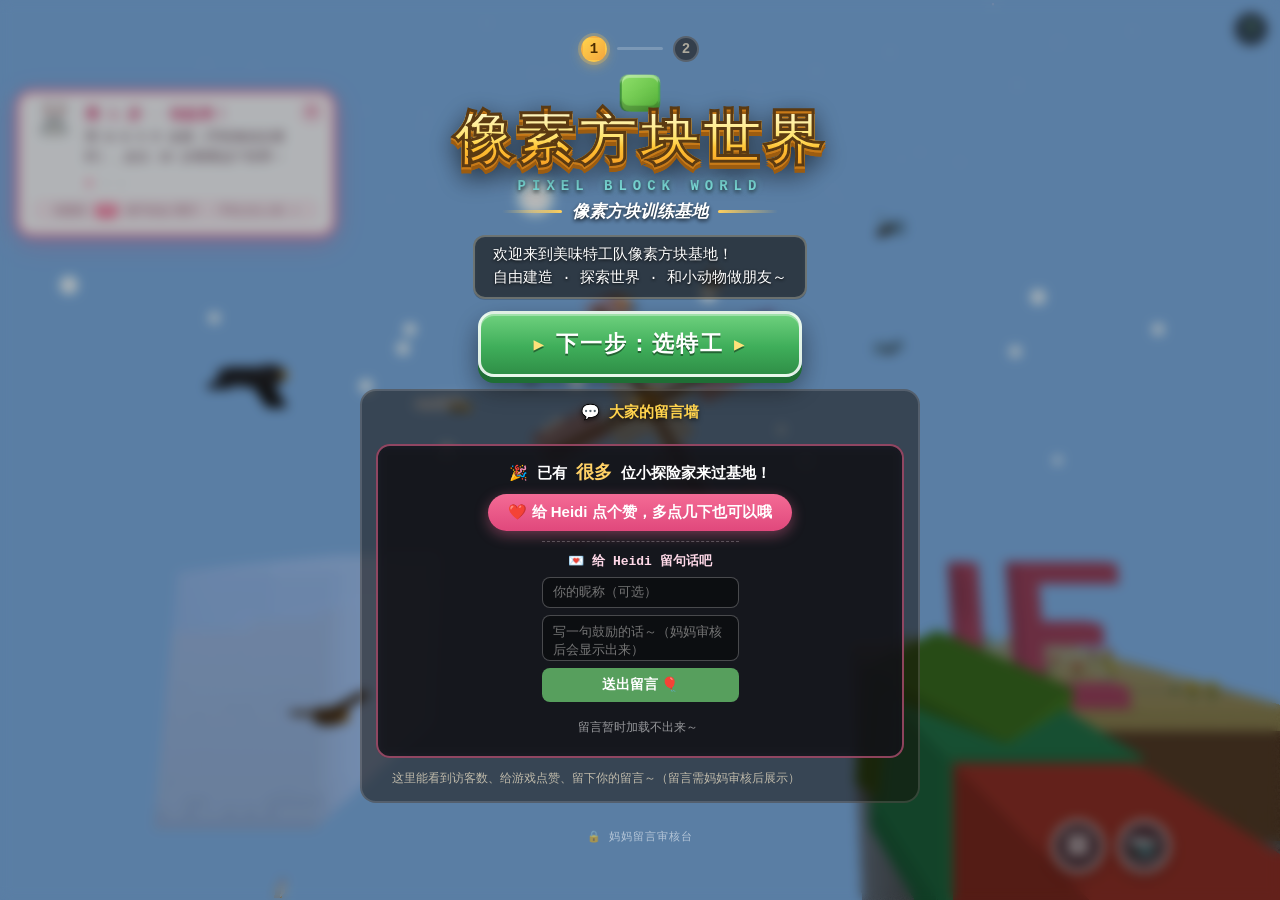
==== index.html @ dc5167c6 "Add files via upload" ====
<!doctype html>
<html lang="zh-CN">
<head>
  <meta charset="UTF-8" />
  <meta name="viewport" content="width=device-width, initial-scale=1.0, maximum-scale=1.0, user-scalable=no" />
  <meta name="description" content="像素方块世界 - 3D像素风格方块世界探索游戏" />
  <title>美味特工队 · 像素方块训练基地</title>
  <link rel="stylesheet" href="./styles/main.css?v=20260925aa" />
  <!-- 使用 importmap 引入 Three.js ES Module -->
  <script type="importmap">
  {
    "imports": {
      "three": "./js/lib/three.module.js"
    }
  }
  </script>
</head>
<body>
  <!-- 游戏渲染画布 -->
  <canvas id="gameCanvas"></canvas>

  <!-- 十字准星 -->
  <div id="crosshair">+</div>

  <!-- 当前选中方块名称提示 -->
  <div id="selectedBlockName">草地</div>

  <!-- 底部物品栏 -->
  <div id="hotbar"></div>

  <!-- 目标方块提示 -->
  <div id="blockHighlight"></div>

  <!-- 调试信息 -->
  <div id="debugInfo"></div>

  <!-- 右上角操作说明面板（桌面端常驻，可点击收起/展开） -->
  <div id="controlsPanel" class="desktop-only collapsed">
    <button id="controlsTrigger" class="controls-trigger" type="button" aria-label="操作说明" title="操作说明（点击展开/收起）">?</button>
    <div class="controls-body">
      <div class="control-row"><span class="key">W A S D</span><span>移动</span></div>
      <div class="control-row"><span class="key">鼠标</span><span>视角旋转</span></div>
      <div class="control-row"><span class="key">左键</span><span>放置方块</span></div>
      <div class="control-row"><span class="key">右键</span><span>破坏方块</span></div>
      <div class="control-row"><span class="key">空格</span><span>跳跃 / 水中上浮</span></div>
      <div class="control-row"><span class="key">双击空格</span><span>切换飞行（空格上升 / Shift 下降）</span></div>
      <div class="control-row"><span class="key">1-9</span><span>选择快捷栏</span></div>
      <div class="control-row"><span class="key">M</span><span>🗺 打开世界地图</span></div>
      <div class="control-row"><span class="key">E</span><span>打开创造背包（选方块放入快捷栏）</span></div>
      <div class="control-row"><span class="key">G</span><span>装备兑换（床、家具、生活用品）</span></div>
      <div class="control-row"><span class="key">V</span><span>切换第一 / 第三人称（看自己）</span></div>
      <div class="control-row"><span class="key">R</span><span>🏠 一键回到出生点</span></div>
      <div class="control-row"><span class="key">9（空槽）</span><span>吸引/收集掉落物</span></div>
      <div class="control-row"><span class="key">滚轮/Shift+滚轮</span><span>切换方块</span></div>
      <div class="control-row"><span class="key">T</span><span>切换天气（晴/雨/雪）</span></div>
      <div class="control-row"><span class="key">C</span><span>📷 拍照存入作品集</span></div>
      <div class="control-row"><span class="key">P</span><span>🖼 打开作品集相册</span></div>
      <div class="control-row"><span class="key">Q</span><span>❔ 打开 / 收起本操作说明</span></div>
      <div class="control-row"><span class="key">H</span><span>🐰 关闭 / 重开新手任务提示</span></div>
      <div class="control-row"><span class="key">F</span><span>小彩蛋（试试看～）</span></div>
      <div class="control-row"><span class="key">Ctrl+S</span><span>💾 立即手动保存（也会自动保存）</span></div>
      <div class="control-row"><span class="key">ESC</span><span>暂停</span></div>
    </div>
  </div>

  <!-- 加载进度 -->
  <div id="loadingBar">
    <div class="loading-text">生成世界中...</div>
    <div class="loading-progress"><div class="loading-fill" id="loadingFill"></div></div>
  </div>

  <!-- 暂停界面 -->
  <div id="pauseScreen">
    <div class="pause-text">暂停</div>
    <div class="pause-hint">点击继续游戏</div>
  </div>

  <!-- 开始界面 -->
  <div id="startScreen">
   <div class="start-inner">
    <!-- 步骤指示器 -->
    <div class="step-dots" aria-hidden="true">
      <span class="sd active">1</span><i class="sd-line"></i><span class="sd">2</span>
    </div>

    <!-- 第 1 步：欢迎语 + 留言墙 -->
    <div class="start-step active" data-step="1">
      <div class="start-hero">
        <div class="logo-lockup">
          <div class="logo-cube" aria-hidden="true">
            <div class="cube-face cube-top"></div>
            <div class="cube-face cube-left"></div>
            <div class="cube-face cube-right"></div>
            <div class="cube-eyes"><i></i><i></i></div>
          </div>
          <h1 class="game-logo"><span class="logo-zh">像素方块世界</span></h1>
          <div class="logo-en">PIXEL&nbsp;BLOCK&nbsp;WORLD</div>
          <div class="logo-rule"><span></span><em>像素方块训练基地</em><span></span></div>
        </div>
      </div>

      <div class="start-welcome">欢迎来到美味特工队像素方块基地！<br>自由建造 · 探索世界 · 和小动物做朋友～</div>

      <button id="stepNextBtn" class="start-play-btn" type="button">
        <span class="spb-arrow">▶</span> 下一步：选特工 <span class="spb-arrow">▶</span>
      </button>

      <div class="step-box">
        <div class="step-box-title">💬 大家的留言墙</div>
        <div id="communityMount"></div>
        <div class="tab-hint">这里能看到访客数、给游戏点赞、留下你的留言～（留言需妈妈审核后展示）</div>
      </div>

      <a class="admin-link" href="./admin.html" target="_blank" rel="noopener" onclick="event.stopPropagation()">🔒 妈妈留言审核台</a>
    </div>

    <!-- 第 2 步：选角色 + 开始 / 存档 -->
    <div class="start-step" data-step="2" hidden>
      <div class="step-title">准备出发，选一位美味特工！</div>
        <div class="char-select">
          <div class="char-select-label">选择你的美味特工 <span class="char-select-sub">美味特工队 · Yummy Agents</span></div>
          <div class="char-options char-options-4">
            <button class="char-card" data-char="burger" type="button">
              <span class="agent-ico agent-burger"><i class="ag-hat"></i><i class="ag-cap"></i><b class="ag-eye"></b><b class="ag-eye"></b><i class="ag-mask"></i><i class="ag-body"></i></span>
              <span class="char-name">汉堡特工</span>
              <span class="char-check">✓</span>
            </button>
            <button class="char-card" data-char="fries" type="button">
              <span class="agent-ico agent-fries"><i class="ag-fries"></i><i class="ag-chefhat"></i><i class="ag-hair"></i><b class="ag-eye ag-eye-red"></b><b class="ag-eye ag-eye-red"></b><i class="ag-mask ag-mask-white"></i><i class="ag-body ag-body-green"></i></span>
              <span class="char-name">薯条厨娘</span>
              <span class="char-check">✓</span>
            </button>
            <button class="char-card" data-char="popcorn" type="button">
              <span class="agent-ico agent-popcorn"><i class="ag-puffs"></i><b class="ag-eye ag-eye-white"></b><b class="ag-eye ag-eye-white"></b><i class="ag-body ag-body-purple"></i></span>
              <span class="char-name">鸡米花小弟</span>
              <span class="char-check">✓</span>
            </button>
            <button class="char-card" data-char="witch" type="button">
              <span class="agent-ico agent-witch"><i class="ag-hair"></i><i class="ag-hat"></i><i class="ag-hatbrim"></i><b class="ag-eye"></b><b class="ag-eye"></b><i class="ag-body ag-body-witch"></i></span>
              <span class="char-name">魔法小女巫</span>
              <span class="char-check">✓</span>
            </button>
          </div>
        </div>

      <!-- 开始按钮 -->
      <button id="startPlayBtn" class="start-play-btn" type="button">
        <span class="spb-arrow">▶</span> 开始冒险 <span class="spb-arrow">▶</span>
      </button>

    <div class="save-menu" id="saveMenu">
      <button id="continueBtn" class="save-btn save-btn-primary" style="display:none">继续上次世界</button>
      <button id="newWorldBtn" class="save-btn">开新世界</button>
      <button id="exportBtn" class="save-btn">导出存档</button>
      <button id="importBtn" class="save-btn" onclick="document.getElementById('importFile').click()">导入存档</button>
      <input type="file" id="importFile" accept="application/json,.json" style="display:none">
      <div class="save-note">本地自动保存（同设备）；导出文件可备份或换设备导入。游戏内 Ctrl+S 手动保存。</div>
    </div>

    <!-- 多人共建面板（未配置云端时自动隐藏） -->
    <div class="mp-card" id="mpBox">
      <div class="mp-card-head">
        <span class="mp-globe" aria-hidden="true">🌐</span>
        <div class="mp-head-text">
          <div class="mp-title">多人共建</div>
          <div class="mp-subtitle">和小伙伴进同一个世界，一起搭方块！</div>
        </div>
        <span class="mp-badge" id="mpBadge">在线</span>
      </div>
      <div class="mp-card-body">
        <div class="mp-field">
          <label for="mpName">你的昵称</label>
          <input id="mpName" class="mp-input" type="text" maxlength="12" autocomplete="off" placeholder="取个名字，如：Heidi">
        </div>
        <div class="mp-cols">
          <button id="mpCreate" class="mp-btn mp-btn-create" type="button">
            <span class="mp-btn-ico">🏠</span><span>创建新房间</span>
          </button>
          <div class="mp-or"><i></i><span>或</span><i></i></div>
          <div class="mp-join">
            <input id="mpCode" class="mp-input mp-code" type="text" maxlength="6" autocomplete="off" placeholder="房间码">
            <button id="mpJoin" class="mp-btn mp-btn-join" type="button">
              <span class="mp-btn-ico">🚪</span><span>加入</span>
            </button>
          </div>
        </div>
        <div id="mpCodeBar" class="mp-codebar" style="display:none;">
          <span class="mp-codebar-label">房间码</span>
          <span id="mpCodeValue" class="mp-code-value">------</span>
          <button id="mpCopy" class="mp-copy" type="button">📋 复制</button>
        </div>
        <div id="mpStatus" class="mp-status">点「创建新房间」拿到房间码，把码发给小伙伴；或输入小伙伴的房间码加入。大家放/拆的方块会实时同步，还能看到彼此的小特工！</div>
        <div class="mp-steps">
          <span>① 填昵称</span><span>② 建房或输入房码</span><span>③ 点「开始冒险」一起搭</span>
        </div>
      </div>
    </div>
    <details class="controls-info desktop-only controls-collapse">
      <summary>⌨️ 键盘操作说明（点击展开/收起）</summary>
      <div class="controls-collapse-body">
      <div class="control-row"><span class="key">W A S D</span><span>移动</span></div>
      <div class="control-row"><span class="key">鼠标</span><span>视角旋转</span></div>
      <div class="control-row"><span class="key">空格</span><span>跳跃 / 水中上浮</span></div>
      <div class="control-row"><span class="key">双击空格</span><span>切换飞行（空格上升 / Shift 下降）</span></div>
      <div class="control-row"><span class="key">左键</span><span>放置方块</span></div>
      <div class="control-row"><span class="key">右键</span><span>破坏方块（掉落物品）</span></div>
      <div class="control-row"><span class="key">1-8</span><span>选择方块</span></div>
      <div class="control-row"><span class="key">9</span><span>吸引/收集掉落物</span></div>
      <div class="control-row"><span class="key">E</span><span>打开创造背包（选方块）</span></div>
      <div class="control-row"><span class="key">滚轮/Shift+滚轮</span><span>切换方块（含矿石/建材）</span></div>
      <div class="control-row"><span class="key">T</span><span>切换天气</span></div>
      <div class="control-row"><span class="key">V</span><span>切换第一/第三人称（可 360° 环绕看自己）</span></div>
      <div class="control-row"><span class="key">M</span><span>打开世界地图（看群系与自己位置）</span></div>
      <div class="control-row"><span class="key">R</span><span>一键回到出生点（迷路/卡住时用）</span></div>
      <div class="control-row"><span class="key">Q</span><span>打开 / 收起游戏内操作说明</span></div>
      <div class="control-row"><span class="key">G</span><span>打开兑换商店</span></div>
      <div class="control-row"><span class="key">C</span><span>拍照存进作品集</span></div>
      <div class="control-row"><span class="key">P</span><span>打开作品集相册</span></div>
      <div class="control-row"><span class="key">H</span><span>关闭/重开新手任务提示</span></div>
      <div class="control-row"><span class="key">F</span><span>小彩蛋（试试看～）</span></div>
      <div class="control-row"><span class="key">Ctrl+S</span><span>💾 立即手动保存（游戏也会自动保存）</span></div>
      <div class="control-row"><span class="key">ESC</span><span>暂停</span></div>
      <div class="control-row"><span class="key">= / Ctrl+滚轮上</span><span>放大画面</span></div>
      <div class="control-row"><span class="key">- / Ctrl+滚轮下</span><span>缩小画面</span></div>
      <div class="control-row"><span class="key">0</span><span>重置视野</span></div>
      </div>
    </details>

      <button id="stepBackBtn" class="step-back" type="button">‹ 返回留言墙</button>
    </div>
   </div>
  </div>

  <!-- 移动端触控 UI -->
  <div id="mobileControls" style="display:none;">
    <!-- 虚拟摇杆（左下角） -->
    <div id="joystickZone">
      <div id="joystickThumb"></div>
    </div>
    <!-- 右侧操作按钮 -->
    <div id="actionButtons">
      <button id="btnJump" class="action-btn">跳</button>
      <button id="btnBreak" class="action-btn">拆</button>
      <button id="btnPlace" class="action-btn">放</button>
    </div>

    <!-- 移动端功能菜单（⋯ 展开，对应键盘上的各种功能键） -->
    <button id="mMenuBtn" class="m-menu-btn" type="button">⋯</button>
    <div id="mMenuPanel" class="m-menu-panel">
      <button class="m-fn" data-fn="photo" type="button">📷<span>拍照</span></button>
      <button class="m-fn" data-fn="album" type="button">🖼️<span>相册</span></button>
      <button class="m-fn" data-fn="inventory" type="button">🎒<span>背包</span></button>
      <button class="m-fn" data-fn="shop" type="button">🛒<span>商店</span></button>
      <button class="m-fn" data-fn="view" type="button">👁️<span>视角</span></button>
      <button class="m-fn" data-fn="fly" type="button">🕊️<span>飞行</span></button>
      <button class="m-fn" data-fn="home" type="button">🏠<span>回家</span></button>
      <button class="m-fn" data-fn="map" type="button">🗺️<span>地图</span></button>
      <button class="m-fn" data-fn="weather" type="button">🌦️<span>天气</span></button>
      <button class="m-fn" data-fn="help" type="button">❓<span>说明</span></button>
    </div>

    <!-- 移动端方块选择栏 -->
    <div id="mobileHotbar"></div>
  </div>

  <!-- 游戏主模块 -->
  <!-- Supabase 浏览器库（本地自包含，用于访客计数/点赞/留言） -->
  <script src="./js/lib/supabase.umd.js"></script>

  <!-- 社区功能引导（开始界面的计数/点赞/留言） -->
  <script type="module">
    import { Community } from './js/community.js?v=20260925aa';
    try {
      const mount = document.getElementById('communityMount');
      if (mount) { const c = new Community(); c.mount(mount); }
    } catch (e) { console.warn('[community] 加载失败', e); }
  </script>

  <script type="module" src="./js/game.js?v=20260925aa"></script>

  <!-- 兜底：模块若加载失败或卡住，给出可见提示而不是无限"生成世界中..." -->
  <script>
    window.__gameLoaded = false;
    window.addEventListener('load', () => {
      setTimeout(() => {
        if (window.__gameLoaded) return;
        // 用 loadingBar 文案提示用户强刷（多数为缓存/边缘未更新导致）
        const bar = document.getElementById('loadingBar');
        const txt = bar && bar.querySelector('.loading-text');
        if (txt && bar.style.display !== 'none') {
          txt.innerHTML = '加载有点慢，可能是缓存～<br>请下拉刷新或关掉预览重新打开';
        }
      }, 9000);
    });
    window.addEventListener('error', (e) => {
      console.error('[页面错误]', e.message, e.filename);
    }, true);
  </script>
</body>
</html>
---- styles/main.css ----
/* ============================================
   像素方块世界 - 游戏界面样式
   ============================================ */

/* 全局重置 */
* {
  margin: 0;
  padding: 0;
  box-sizing: border-box;
}

html, body {
  width: 100%;
  height: 100%;
  overflow: hidden;
  background: #000;
  font-family: 'Courier New', 'Consolas', monospace;
  user-select: none;
  -webkit-user-select: none;
}

/* 游戏画布 - 全屏 */
#gameCanvas {
  display: block;
  width: 100%;
  height: 100%;
  position: fixed;
  top: 0;
  left: 0;
}

/* 十字准星 */
#crosshair {
  position: fixed;
  top: 50%;
  left: 50%;
  transform: translate(-50%, -50%);
  color: #fff;
  font-size: 24px;
  font-weight: 200;
  pointer-events: none;
  z-index: 10;
  text-shadow: 0 0 2px rgba(0,0,0,0.8);
  opacity: 0.8;
  display: none;
}

/* 物品栏 */
#hotbar {
  position: fixed;
  bottom: 20px;
  left: 50%;
  transform: translateX(-50%);
  display: none;
  gap: 4px;
  z-index: 10;
  background: rgba(0, 0, 0, 0.4);
  padding: 4px;
  border-radius: 4px;
  border: 2px solid rgba(255, 255, 255, 0.15);
}

.hotbar-slot {
  width: 52px;
  height: 52px;
  border: 2px solid rgba(255, 255, 255, 0.2);
  border-radius: 4px;
  display: flex;
  align-items: center;
  justify-content: center;
  position: relative;
  cursor: pointer;
  transition: all 0.12s ease-out;
}

.hotbar-slot.selected {
  border-color: #fff;
  background: rgba(255, 255, 255, 0.2);
  box-shadow: 0 0 14px rgba(255, 255, 255, 0.45), 0 0 3px rgba(255, 255, 255, 0.5);
  transform: scale(1.08);
  outline: 1px solid rgba(255, 255, 255, 0.3);
  outline-offset: -2px;
}

.hotbar-slot .block-preview {
  width: 36px;
  height: 36px;
  border-radius: 2px;
  image-rendering: pixelated;
}

.hotbar-slot .slot-key {
  position: absolute;
  bottom: 1px;
  left: 0;
  right: 0;
  text-align: center;
  font-size: 13px;
  font-weight: bold;
  color: #fff;
  text-shadow: 0 1px 3px rgba(0,0,0,0.8), 0 0 4px rgba(0,0,0,0.5);
  letter-spacing: 0;
  line-height: 1;
  background: rgba(0, 0, 0, 0.5);
  padding: 2px 0 2px;
  border-radius: 0 0 3px 3px;
  pointer-events: none;
}

/* 当前选中方块名称 - 热键栏上方 */
#selectedBlockName {
  position: fixed;
  bottom: 88px;
  left: 50%;
  transform: translateX(-50%);
  color: #fff;
  font-size: 15px;
  font-weight: bold;
  z-index: 11;
  pointer-events: none;
  display: none;
  text-shadow: 0 2px 4px rgba(0,0,0,0.9);
  background: rgba(0, 0, 0, 0.5);
  padding: 5px 16px;
  border-radius: 4px;
  letter-spacing: 1px;
  transition: transform 0.12s ease-out, opacity 0.12s ease-out;
  border: 1px solid rgba(255, 255, 255, 0.18);
}

/* 调试信息 */
#debugInfo {
  position: fixed;
  top: 12px;
  left: 12px;
  color: #fff;
  font-size: 13px;
  line-height: 1.6;
  z-index: 10;
  pointer-events: none;
  background: rgba(0, 0, 0, 0.35);
  padding: 8px 12px;
  border-radius: 4px;
  display: none;
  text-shadow: 0 1px 2px rgba(0,0,0,0.8);
}

#debugInfo .hud-keys {
  display: inline-block;
  margin-top: 4px;
  padding-top: 4px;
  border-top: 1px dashed rgba(255,255,255,0.35);
  color: #ffe9b0;
  font-size: 12px;
  white-space: nowrap;
}

/* 目标方块高亮提示 */
#blockHighlight {
  position: fixed;
  top: 53%;
  left: 50%;
  transform: translate(-50%, -50%);
  color: #fff;
  font-size: 13px;
  z-index: 10;
  pointer-events: none;
  display: none;
  text-shadow: 0 1px 3px rgba(0,0,0,0.9);
  background: rgba(0,0,0,0.4);
  padding: 4px 10px;
  border-radius: 4px;
}

/* 开始界面 - 磨砂玻璃效果叠加在游戏世界上（内容可滚动，小屏手机也不会被裁掉） */
#startScreen {
  position: fixed;
  top: 0;
  left: 0;
  width: 100%;
  height: 100%;
  z-index: 100;
  display: flex;
  flex-direction: column;
  align-items: center;
  justify-content: flex-start;
  overflow-y: auto;
  -webkit-overflow-scrolling: touch;
  background: rgba(0, 0, 0, 0.28);
  backdrop-filter: blur(6px);
  -webkit-backdrop-filter: blur(6px);
  cursor: default;
  padding: clamp(8px, 1.8vh, 24px) clamp(12px, 5vw, 40px) clamp(20px, 4vh, 40px);
  box-sizing: border-box;
}
/* 让内容在可视区居中，但超高时可整体滚动 */
#startScreen .start-inner {
  margin: auto;
  width: 100%;
  max-width: 760px;
  display: flex;
  flex-direction: column;
  align-items: center;
}

/* ===== 开始界面两步引导（第1步欢迎+留言墙 → 第2步选特工+开始） ===== */
.step-dots {
  display: flex;
  align-items: center;
  justify-content: center;
  gap: 10px;
  margin: 4px auto 10px;
}
.step-dots .sd {
  width: 26px; height: 26px;
  display: inline-flex; align-items: center; justify-content: center;
  border-radius: 50%;
  font-family: 'Courier New', monospace;
  font-weight: 800; font-size: 14px;
  color: rgba(255,240,210,0.6);
  background: rgba(20,12,4,0.55);
  border: 2px solid rgba(255,255,255,0.18);
}
.step-dots .sd.active {
  color: #4a2c00;
  background: linear-gradient(135deg, #ffd34d, #f4a63c);
  border-color: transparent;
  box-shadow: 0 0 0 3px rgba(255,200,80,0.25), 0 4px 12px rgba(255,190,60,0.4);
}
.step-dots .sd-line {
  width: 46px; height: 3px; border-radius: 2px;
  background: rgba(255,255,255,0.2);
}

.start-step {
  width: 100%;
  display: flex;
  flex-direction: column;
  align-items: center;
}
.start-step[hidden] { display: none !important; }
.start-step.active { animation: stepIn .28s ease; }
@keyframes stepIn {
  from { opacity: 0; transform: translateY(10px); }
  to { opacity: 1; transform: translateY(0); }
}

.step-title {
  font-family: 'Courier New', monospace;
  font-weight: 800;
  font-size: clamp(17px, 4.5vw, 22px);
  color: #ffe9a8;
  text-shadow: 0 2px 6px rgba(0,0,0,0.7);
  margin: 2px 0 14px;
  text-align: center;
}

.step-box {
  width: 100%;
  max-width: 560px;
  box-sizing: border-box;
  padding: 12px 14px;
  margin: 6px 0 8px;
  background: rgba(20,12,4,0.5);
  border: 2px solid rgba(255,255,255,0.14);
  border-radius: 16px;
}
.step-box-title {
  font-family: 'Courier New', monospace;
  font-weight: 800;
  font-size: 15px;
  color: #ffd34d;
  text-shadow: 0 2px 5px rgba(0,0,0,0.6);
  margin-bottom: 8px;
  text-align: center;
}
.step-box #communityMount > * { width: 100%; max-width: none; box-sizing: border-box; }
.step-box .cm-box { margin-left: auto; margin-right: auto; }

.tab-hint {
  margin-top: 12px;
  font-size: 12px;
  color: rgba(255,240,210,0.68);
  text-align: center;
  line-height: 1.6;
  max-width: 440px;
}

.step-back {
  margin-top: 14px;
  border: none;
  background: transparent;
  cursor: pointer;
  font-family: 'Courier New', monospace;
  font-weight: 700;
  font-size: 14px;
  color: rgba(255,240,210,0.72);
  padding: 8px 18px;
  border-radius: 10px;
  -webkit-tap-highlight-color: transparent;
  touch-action: manipulation;
}
.step-back:hover { color: #ffd34d; background: rgba(255,255,255,0.06); }

#startScreen .start-step .save-menu,
#startScreen .start-step .controls-info { width: 100%; max-width: 560px; box-sizing: border-box; }

/* 第 1 步：留言板自然展开（不设内部滚动框），整页可滚动；矮屏/手机上缩小 logo 与留白 */
@media (max-height: 800px) {
  #startScreen .logo-lockup { transform: scale(0.85); margin: -8px 0; }
  #startScreen .start-welcome { font-size: 14px; margin: 2px 0 6px; }
  .step-box { padding: 12px; }
}



/* ===== 开始界面标题（专业像素游戏开场） ===== */
.start-hero {
  display: flex;
  flex-direction: column;
  align-items: center;
  text-align: center;
  margin-bottom: 4px;
  animation: heroDrop .7s cubic-bezier(.2,1.4,.4,1) both;
}
@keyframes heroDrop {
  from { opacity: 0; transform: translateY(-26px) scale(.94); }
  to   { opacity: 1; transform: translateY(0) scale(1); }
}
.start-brand {
  font-family: 'Courier New', monospace;
  font-size: clamp(11px, 2.6vw, 15px);
  font-weight: 700;
  letter-spacing: 2px;
  color: #fff;
  background: linear-gradient(135deg, rgba(244,107,149,.95), rgba(255,155,191,.95));
  border: 2px solid rgba(255,255,255,.7);
  border-radius: 999px;
  padding: 6px 18px;
  margin-bottom: 16px;
  box-shadow: 0 4px 0 rgba(160,40,90,.5), 0 8px 20px rgba(244,107,149,.35);
  text-shadow: 0 1px 2px rgba(140,20,70,.55);
  display: inline-flex; align-items: center; gap: 8px;
}
.brand-cube {
  width: 12px; height: 12px; border-radius: 3px;
  background: linear-gradient(135deg, #ffe98a, #f4b942);
  box-shadow: inset -2px -2px 0 rgba(180,110,20,.6);
  display: inline-block;
}

/* 标题组合：方块吉祥物 + 中文大标 + 英文 + 基地分隔 */
.logo-lockup {
  position: relative;
  display: flex;
  flex-direction: column;
  align-items: center;
  padding: 2px 20px 0;
}
/* 立体方块吉祥物（CSS 三面） */
.logo-cube {
  width: 38px; height: 38px;
  position: relative;
  margin-bottom: 2px;
  animation: cubeBob 2.6s ease-in-out infinite;
  transform-style: preserve-3d;
}
@keyframes cubeBob {
  0%,100% { transform: translateY(0) rotate(-4deg); }
  50%     { transform: translateY(-8px) rotate(4deg); }
}
.logo-cube .cube-face {
  position: absolute; inset: 0;
  border-radius: 8px;
  box-shadow: inset 0 -6px 0 rgba(0,0,0,.18), inset 0 3px 0 rgba(255,255,255,.35);
}
.cube-top   { background: linear-gradient(135deg,#8fe06a,#57b53b); transform: translateZ(6px) scale(.96); }
.cube-left  { background: #3f9a2c; transform: rotateY(-18deg) translateZ(-3px) translateX(-4px) scale(.96); opacity:.85; }
.cube-right { background: #4fba37; transform: rotateY(18deg) translateZ(-3px) translateX(4px) scale(.96); opacity:.85; }
.cube-eyes {
  position: absolute; top: 16px; left: 0; right: 0;
  display: flex; justify-content: center; gap: 9px; z-index: 2;
}
.cube-eyes i {
  width: 8px; height: 10px; background: #fff; border-radius: 2px; display:block;
  box-shadow: inset 0 -3px 0 #2a3a6a;
}

.game-logo {
  margin: 0;
  line-height: 1;
}
.logo-zh {
  font-family: 'Courier New', monospace;
  font-weight: 900;
  font-size: clamp(30px, 7vw, 58px);
  letter-spacing: 4px;
  background: linear-gradient(180deg, #fff7c0 0%, #ffe26a 42%, #ffc233 58%, #f29422 100%);
  -webkit-background-clip: text;
  background-clip: text;
  color: transparent;
  -webkit-text-stroke: clamp(1px,.35vw,3px) #5b3a12;
  filter:
    drop-shadow(0 2px 0 #c87a18)
    drop-shadow(0 4px 0 #9c5c10)
    drop-shadow(0 7px 12px rgba(0,0,0,.55));
  animation: logoFloat 3.4s ease-in-out infinite;
  display: inline-block;
}
@keyframes logoFloat {
  0%,100% { transform: translateY(0); }
  50%     { transform: translateY(-6px); }
}
.logo-en {
  font-family: 'Courier New', monospace;
  font-weight: 700;
  font-size: clamp(10px, 2.2vw, 14px);
  letter-spacing: 6px;
  color: #7fe3e0;
  margin-top: 6px;
  text-shadow: 0 0 10px rgba(127,227,224,.55), 0 2px 4px rgba(0,0,0,.8);
}
.logo-rule {
  display: flex; align-items: center; gap: 10px;
  margin-top: 6px;
  font-family: 'Courier New', monospace;
  font-size: clamp(12px, 2.8vw, 17px);
  font-weight: 700;
  color: #fff;
  text-shadow: 0 2px 4px rgba(0,0,0,.8);
}
.logo-rule span {
  width: clamp(24px, 8vw, 60px); height: 3px;
  background: linear-gradient(90deg, transparent, #ffcf5c);
  border-radius: 2px;
}
.logo-rule span:last-child {
  background: linear-gradient(90deg, #ffcf5c, transparent);
}

.start-welcome {
  font-family: 'Courier New', monospace;
  font-size: clamp(12px, 2.6vw, 15px);
  line-height: 1.55;
  color: #fff;
  margin-top: 8px;
  padding: 7px 18px;
  background: rgba(20,12,4,.42);
  border: 2px solid rgba(255,240,200,.28);
  border-radius: 12px;
  text-shadow: 0 1px 3px rgba(0,0,0,.9);
  animation: welcomeFade 1s ease .35s both;
  backdrop-filter: blur(2px);
}
@keyframes welcomeFade {
  from { opacity: 0; transform: translateY(8px); }
  to   { opacity: 1; transform: translateY(0); }
}

/* ===== 主角选择 ===== */
.char-select {
  margin-top: 18px;
  animation: welcomeFade 1s ease .5s both;
}
.char-select-label {
  font-family: 'Courier New', monospace;
  font-size: clamp(12px, 2.6vw, 15px);
  font-weight: 700;
  color: #ffe9a8;
  text-shadow: 0 2px 4px rgba(0,0,0,.8);
  margin-bottom: 10px;
}
.char-options { display: flex; gap: 14px; justify-content: center; flex-wrap: wrap; }
.char-options-4 { gap: 10px; }
.char-card {
  position: relative;
  width: 92px;
  background: rgba(30,20,8,.55);
  border: 3px solid rgba(255,255,255,.22);
  border-radius: 14px;
  padding: 12px 8px 10px;
  cursor: pointer;
  display: flex; flex-direction: column; align-items: center; gap: 6px;
  transition: transform .15s ease, border-color .15s ease, box-shadow .15s ease, background .15s;
}
.char-options-4 .char-card { width: 84px; }
.char-card:hover { transform: translateY(-4px); }
.char-card.selected {
  border-color: #ffd34d;
  background: rgba(120,80,20,.55);
  box-shadow: 0 0 0 3px rgba(255,211,77,.35), 0 8px 22px rgba(255,190,60,.3);
}
.char-name {
  font-family: 'Courier New', monospace;
  font-weight: 700;
  font-size: 13px;
  color: #fff;
  text-shadow: 0 1px 3px rgba(0,0,0,.8);
  white-space: nowrap;
}
.char-select-sub { font-weight: 400; font-size: 11px; color: rgba(255,233,168,.7); margin-left: 6px; }
.char-check {
  position: absolute; top: -10px; right: -10px;
  width: 24px; height: 24px; line-height: 22px;
  background: #57b53b; color: #fff; font-weight: 900;
  border: 2px solid #fff; border-radius: 50%;
  font-size: 13px; display: none;
}
.char-card.selected .char-check { display: block; }

/* ===== 美味特工队 CSS 像素头像（3 角色） ===== */
.agent-ico {
  position: relative;
  width: 52px; height: 62px;
  display: block;
}
.agent-ico i, .agent-ico b { position: absolute; display: block; }
.agent-ico .ag-eye { width: 8px; height: 9px; background: #5b2a86; border-radius: 2px; top: 25px; z-index: 6; }
/* 通用身体（红衣，可覆盖） */
.ag-body {
  position: absolute; top: 36px; left: 50%; transform: translateX(-50%);
  width: 32px; height: 22px; border-radius: 7px 7px 4px 4px;
  background: linear-gradient(180deg,#e0584a,#c24030); z-index: 1;
  box-shadow: inset 0 -4px 0 rgba(0,0,0,.12);
}
.ag-body-green { background: linear-gradient(180deg,#46b87a,#2f9e5f); }
.ag-body-purple { background: linear-gradient(180deg,#8a5a9c,#6b3f7d); }

/* 脸部（共用肉色圆脸蛋，更可爱） */
.agent-ico::after {
  content: "";
  position: absolute; top: 14px; left: 50%; transform: translateX(-50%);
  width: 34px; height: 26px; border-radius: 42% 42% 46% 46%;
  background: #f6c79c; z-index: 2;
  box-shadow: inset 0 -3px 0 rgba(0,0,0,.06);
}
/* 腮红 */
.agent-ico .ag-eye::before {
  content: ""; position: absolute; width: 6px; height: 4px; border-radius: 3px;
  background: rgba(244,120,140,.55); top: 11px;
}
.agent-ico .ag-eye:nth-of-type(odd)::before { left: -7px; }

/* —— 汉堡特工：芝麻面包帽 + 生菜 + 绿面罩，红色战衣 —— */
.agent-burger .ag-hat {
  top: 1px; left: 50%; transform: translateX(-50%);
  width: 38px; height: 13px; border-radius: 12px 12px 3px 3px;
  background: linear-gradient(180deg,#f7d27a,#e8b24f); z-index: 5;
  box-shadow: 0 6px 0 #4caf63, 0 11px 0 #e0584a;
}
/* 面包上的芝麻 */
.agent-burger .ag-cap {
  top: 4px; left: 50%; z-index: 6;
  width: 4px; height: 3px; border-radius: 2px; background: #fff3d0;
  box-shadow: -9px 2px 0 #fff3d0, 9px 2px 0 #fff3d0, 0 6px 0 #fff3d0;
}
.agent-burger .ag-mask {
  top: 27px; left: 50%; transform: translateX(-50%);
  width: 30px; height: 11px; background: #2f9e5f;
  border-radius: 0 0 14px 14px; z-index: 5;
}
.agent-burger .ag-eye { background: #1a0a2e; top: 23px; }
.agent-burger .ag-eye:nth-of-type(odd){left:12px;} .agent-burger .ag-eye:nth-of-type(even){right:12px;left:auto;}

/* —— 薯条厨娘：红色薯条盒造型 + 金黄薯条 + 白厨师帽 —— */
.agent-fries .ag-hair {
  top: 12px; left: 50%; transform: translateX(-50%);
  width: 36px; height: 27px; border-radius: 10px;
  background: linear-gradient(180deg,#e0584a,#c63a2c); z-index: 4;
}
.agent-fries .ag-fries {
  top: -6px; left: 50%; transform: translateX(-50%);
  width: 32px; height: 20px; z-index: 6;
  background:
    linear-gradient(#ffd34d,#ffd34d) 1px 2px/7px 17px no-repeat,
    linear-gradient(#f6b83a,#f6b83a) 12px 0/7px 19px no-repeat,
    linear-gradient(#ffd34d,#ffd34d) 23px 3px/7px 16px no-repeat;
  filter: drop-shadow(0 1px 0 #d8a028);
}
.agent-fries .ag-chefhat {
  top: -8px; right: 2px; width: 17px; height: 15px;
  background: #f6f4ef; border-radius: 9px 9px 4px 4px; z-index: 7;
  box-shadow: -4px 3px 0 #f6f4ef;
}
.agent-fries .ag-mask-white { background: #f6f4ef; }
.ag-mask-white {
  top: 28px; left: 50%; transform: translateX(-50%);
  width: 28px; height: 10px; border-radius: 3px 3px 8px 8px; z-index: 5;
}
.agent-fries .ag-eye { background: #b3202a; top: 23px; }
.agent-fries .ag-eye:nth-of-type(odd){left:12px;} .agent-fries .ag-eye:nth-of-type(even){right:12px;left:auto;}

/* —— 鸡米花小弟：橙色花椰菜头 + 白眼睛 + 紫连帽衫 —— */
.agent-popcorn .ag-puffs {
  top: -3px; left: 50%; transform: translateX(-50%);
  width: 46px; height: 36px; z-index: 5;
  background:
    radial-gradient(circle at 30% 28%, #f7bd58 0 8px, transparent 9px),
    radial-gradient(circle at 63% 24%, #f0a83c 0 9px, transparent 10px),
    radial-gradient(circle at 50% 56%, #f2b044 0 12px, transparent 13px),
    radial-gradient(circle at 25% 60%, #f0a83c 0 8px, transparent 9px),
    radial-gradient(circle at 74% 58%, #f7bd58 0 8px, transparent 9px),
    linear-gradient(180deg,#f3b34c,#ea9e30);
  border-radius: 46% 46% 42% 42%;
}
.agent-popcorn .ag-eye { background: #fff; top: 22px; height: 10px; width: 10px; border-radius: 50%; z-index: 6; box-shadow: inset 0 0 0 2px #e8e8ef; }
.agent-popcorn .ag-eye:nth-of-type(odd){left:12px;} .agent-popcorn .ag-eye:nth-of-type(even){right:12px;left:auto;}
/* 鸡米花的脸被花椰菜头包住，不显示肉脸 */
.agent-popcorn::after { display: none; }

/* —— 魔法小女巫：紫色弯尖巫师帽 + 黄星扣 + 棕色长发 + 粉紫连身裙 —— */
.ag-body-witch { background: linear-gradient(180deg,#e58fb0,#9a5bb0); }
/* 棕色长发（在脸后方，露出两侧披肩发） */
.agent-witch .ag-hair {
  top: 12px; left: 50%; transform: translateX(-50%);
  width: 42px; height: 40px; border-radius: 12px 12px 10px 10px;
  background: linear-gradient(180deg,#7a4e28,#5f3b1c); z-index: 0;
}
/* 紫色帽檐（圆宽边，带粉色帽带） */
.agent-witch .ag-hatbrim {
  top: 6px; left: 50%; transform: translateX(-50%);
  width: 46px; height: 11px; border-radius: 50%;
  background: linear-gradient(180deg,#b07cc8,#8a4ea0); z-index: 7;
  box-shadow: 0 5px 0 #e58fb0;
}
/* 帽檐前方黄色星星扣 */
.agent-witch .ag-hatbrim::after {
  content: ""; position: absolute; left: 50%; bottom: -2px; transform: translateX(-50%);
  width: 6px; height: 6px; background: #ffd34d; border-radius: 1px;
  box-shadow: 0 0 4px rgba(255,211,77,.8);
}
/* 紫色弯尖帽（锥体，顶端略向左弯，黄色帽尖） */
.agent-witch .ag-hat {
  top: -16px; left: 50%; margin-left: -10px;
  width: 22px; height: 30px; z-index: 8;
  background: linear-gradient(180deg,#b886cc,#8a4ea0);
  clip-path: polygon(50% 0, 100% 100%, 0 100%);
  transform: rotate(-16deg);
}
.agent-witch .ag-hat::after {
  content: ""; position: absolute; top: -4px; left: -3px;
  width: 7px; height: 7px; border-radius: 50%;
  background: #ffd34d;
}
/* 女巫深紫大眼 */
.agent-witch .ag-eye { background: #4a2350; top: 24px; }
.agent-witch .ag-eye:nth-of-type(odd){left:12px;} .agent-witch .ag-eye:nth-of-type(even){right:12px;left:auto;}

@media (max-width: 768px) {
  .char-options-4 .char-card, .char-options .char-card { width: 74px; padding: 9px 6px 8px; }
  .char-name { font-size: 11px; }
  .agent-ico { transform: scale(.92); }
}

/* 妈妈审核台入口（低调，仅家长用，跟随开始界面内容） */
.admin-link {
  display: block;
  margin: 18px auto 4px;
  text-align: center;
  font-family: 'Courier New', monospace;
  font-size: 11px;
  color: rgba(255,255,255,.55);
  text-decoration: none;
  z-index: 40;
  letter-spacing: 1px;
  transition: color .2s;
}
.admin-link:hover { color: #fff; text-decoration: underline; }

/* ===== 醒目的「开始游戏」大按钮（只能点它进入，防误触） ===== */
.start-play-btn {
  font-family: 'Courier New', monospace;
  cursor: pointer;
  margin: 12px auto 6px;
  display: inline-flex;
  align-items: center;
  gap: 10px;
  font-size: clamp(16px, 3.8vw, 22px);
  font-weight: 900;
  letter-spacing: 2px;
  color: #fff;
  padding: clamp(10px, 2vh, 15px) clamp(28px, 8vw, 52px);
  border: 3px solid rgba(255,255,255,.85);
  border-radius: 16px;
  background: linear-gradient(180deg, #6fd17e 0%, #3fae5a 55%, #2f8f47 100%);
  box-shadow: 0 6px 0 #1f6e35, 0 12px 26px rgba(0,0,0,.45), inset 0 2px 0 rgba(255,255,255,.35);
  text-shadow: 0 2px 0 rgba(0,0,0,.4);
  transition: transform .08s ease, box-shadow .08s ease, filter .15s ease;
  -webkit-tap-highlight-color: transparent;
}
.start-play-btn:hover { filter: brightness(1.08); }
.start-play-btn:active {
  transform: translateY(4px);
  box-shadow: 0 2px 0 #1f6e35, 0 6px 14px rgba(0,0,0,.4), inset 0 2px 0 rgba(255,255,255,.3);
}
.spb-arrow { color: #ffe27a; font-size: .8em; animation: bob 1.1s ease-in-out infinite; }

/* 开始界面内的存档菜单/操作说明等块宽度对齐 */
#startScreen .save-menu,
#startScreen .controls-info,
#startScreen #communityMount { width: 100%; max-width: 560px; box-sizing: border-box; }
/* 社区面板根容器（community.js 动态插入的 box）：整宽、纵向排列、居中，避免留言板偏左 */
#startScreen #communityMount > * {
  width: 100%;
  box-sizing: border-box;
  display: flex;
  flex-direction: column;
  align-items: stretch;
}
#startScreen #communityMount .cm-board,
#startScreen #communityMount .cm-visits,
#startScreen #communityMount .cm-like-btn { margin-left: auto; margin-right: auto; }

.start-title {
  font-size: 52px;
  font-weight: 800;
  color: #fff;
  text-shadow:
    0 0 10px rgba(76, 175, 80, 0.9),
    0 0 30px rgba(76, 175, 80, 0.6),
    0 0 60px rgba(76, 175, 80, 0.3),
    2px 2px 0 #1B5E20,
    0 4px 12px rgba(0,0,0,0.95),
    0 0 60px rgba(0,0,0,0.7);
  letter-spacing: 4px;
  margin-bottom: 8px;
  position: relative;
  animation: titlePulse 3s ease-in-out infinite;
}

.start-subtitle {
  font-size: 16px;
  color: #81C784;
  margin-bottom: 40px;
  letter-spacing: 2px;
  text-shadow: 0 2px 6px rgba(0, 0, 0, 0.9), 0 0 20px rgba(0, 0, 0, 0.7);
}

@keyframes titlePulse {
  0%, 100% { text-shadow: 0 0 20px rgba(76,175,80,0.5), 3px 3px 0 #2E7D32, 0 4px 8px rgba(0,0,0,0.5); }
  50% { text-shadow: 0 0 30px rgba(76,175,80,0.7), 3px 3px 0 #2E7D32, 0 4px 12px rgba(0,0,0,0.5); }
}

.controls-info {
  background: rgba(0, 0, 0, 0.75);
  border: 1px solid rgba(255, 255, 255, 0.2);
  border-radius: 8px;
  padding: 20px 30px;
  max-width: 500px;
  text-align: left;
  backdrop-filter: blur(8px);
  -webkit-backdrop-filter: blur(8px);
}

.controls-info h3 {
  color: #81C784;
  font-size: 14px;
  margin-bottom: 12px;
  text-align: center;
  letter-spacing: 2px;
}

.control-row {
  display: flex;
  justify-content: space-between;
  align-items: center;
  padding: 4px 0;
  color: rgba(255, 255, 255, 0.7);
  font-size: 13px;
}

.control-row .key {
  color: #A5D6A7;
  font-weight: bold;
  min-width: 80px;
  text-align: right;
  margin-right: 12px;
}

/* ===== 折叠式键盘操作说明（默认收起，节省首屏空间） ===== */
.controls-collapse {
  width: 100%;
  max-width: 560px;
  margin: 8px auto 0;
  background: rgba(0, 0, 0, 0.62);
  border: 1px solid rgba(255, 255, 255, 0.18);
  border-radius: 12px;
  padding: 0;
  overflow: hidden;
  backdrop-filter: blur(8px);
  -webkit-backdrop-filter: blur(8px);
}
.controls-collapse > summary {
  cursor: pointer;
  list-style: none;
  text-align: center;
  font-family: 'Courier New', monospace;
  font-weight: 700;
  font-size: 13px;
  letter-spacing: 1px;
  color: #ffe9a8;
  padding: 11px 16px;
  user-select: none;
  -webkit-tap-highlight-color: transparent;
  transition: background .15s ease;
}
.controls-collapse > summary::-webkit-details-marker { display: none; }
.controls-collapse > summary:hover { background: rgba(255, 255, 255, 0.08); }
.controls-collapse > summary::after { content: " ▾"; }
.controls-collapse[open] > summary::after { content: " ▴"; }
.controls-collapse .controls-collapse-body {
  padding: 4px 20px 16px;
  max-height: 40vh;
  overflow-y: auto;
  -webkit-overflow-scrolling: touch;
}
.controls-collapse .controls-collapse-body::-webkit-scrollbar { width: 7px; }
.controls-collapse .controls-collapse-body::-webkit-scrollbar-thumb {
  background: rgba(255,255,255,.25); border-radius: 8px;
}

/* ============================================
   右上角操作说明面板（桌面端常驻）
   ============================================ */
#controlsPanel {
  position: fixed;
  top: 12px;
  right: 12px;
  z-index: 50;
}

/* 圆形 “?” 按钮：常驻右上角，点击展开/收起 */
.controls-trigger {
  display: flex;
  align-items: center;
  justify-content: center;
  width: 34px;
  height: 34px;
  margin-left: auto;
  border: 1px solid rgba(255, 255, 255, 0.35);
  border-radius: 50%;
  background: rgba(0, 0, 0, 0.62);
  color: #81C784;
  font-size: 18px;
  font-weight: bold;
  cursor: pointer;
  backdrop-filter: blur(6px);
  -webkit-backdrop-filter: blur(6px);
  transition: transform 0.15s ease, background 0.15s ease;
}

.controls-trigger:hover {
  background: rgba(60, 90, 60, 0.78);
  transform: scale(1.08);
}

.controls-body {
  display: block;
  margin-top: 8px;
  background: rgba(0, 0, 0, 0.65);
  border: 1px solid rgba(255, 255, 255, 0.18);
  border-radius: 8px;
  padding: 12px 16px;
  backdrop-filter: blur(6px);
  -webkit-backdrop-filter: blur(6px);
  max-height: 70vh;
  overflow-y: auto;
}

/* 收起状态：只留圆形按钮 */
#controlsPanel.collapsed .controls-body {
  display: none;
}

/* ===== 世界小地图 ===== */
.world-map-overlay {
  position: fixed;
  inset: 0;
  z-index: 120;
  display: none;
  align-items: center;
  justify-content: center;
  background: rgba(10, 8, 4, 0.62);
  backdrop-filter: blur(3px);
  -webkit-backdrop-filter: blur(3px);
  padding: 16px;
}

.world-map-card {
  width: min(92vw, 460px);
  background: linear-gradient(180deg, #fff8ea, #ffefd2);
  border: 3px solid #e7b96a;
  border-radius: 16px;
  box-shadow: 0 12px 40px rgba(0, 0, 0, 0.45);
  padding: 14px 14px 12px;
  font-family: 'Courier New', monospace;
  color: #5a4326;
}

.world-map-head {
  display: flex;
  align-items: center;
  justify-content: space-between;
  margin-bottom: 10px;
}

.world-map-title {
  font-size: 18px;
  font-weight: bold;
  color: #c25a7d;
  letter-spacing: 1px;
}

.world-map-tools {
  display: flex;
  align-items: center;
  gap: 6px;
}

.map-zoom-btn,
.map-close-btn {
  width: 30px;
  height: 30px;
  border-radius: 8px;
  border: 2px solid #e0b364;
  background: #fff;
  color: #8a6a2f;
  font-size: 16px;
  font-weight: bold;
  cursor: pointer;
  line-height: 1;
}
.map-close-btn { border-color: #e89a9a; color: #c0504d; }
.map-zoom-btn:active, .map-close-btn:active { transform: scale(0.92); }

.map-range-label {
  min-width: 20px;
  text-align: center;
  font-weight: bold;
  color: #8a6a2f;
}

.world-map-stage {
  position: relative;
  width: 100%;
  aspect-ratio: 1 / 1;
  border-radius: 12px;
  overflow: hidden;
  border: 2px solid #e7b96a;
  background: #bfe0f2;
}

#worldMapCanvas {
  width: 100%;
  height: 100%;
  display: block;
  image-rendering: auto;
}

.map-compass {
  position: absolute;
  top: 8px;
  left: 50%;
  transform: translateX(-50%);
  width: 24px;
  height: 24px;
  border-radius: 50%;
  background: rgba(255, 255, 255, 0.9);
  border: 2px solid #e0b364;
  color: #d24a6b;
  font-size: 14px;
  font-weight: 900;
  display: flex;
  align-items: center;
  justify-content: center;
  pointer-events: none;
}

.map-you-are {
  position: absolute;
  left: 8px;
  bottom: 8px;
  background: rgba(255, 255, 255, 0.85);
  border: 1px solid #e0b364;
  border-radius: 8px;
  padding: 2px 8px;
  font-size: 12px;
  font-weight: bold;
  color: #5a4326;
}

.world-map-legend {
  display: flex;
  flex-wrap: wrap;
  gap: 6px 12px;
  margin: 10px 2px 6px;
  font-size: 12px;
}

.legend-item {
  display: inline-flex;
  align-items: center;
  gap: 4px;
  white-space: nowrap;
}

.legend-dot {
  width: 12px;
  height: 12px;
  border-radius: 3px;
  border: 1px solid rgba(0, 0, 0, 0.15);
  display: inline-block;
}

.world-map-tip {
  text-align: center;
  font-size: 11px;
  color: #8a7250;
  line-height: 1.5;
}

/* 面板内标题 */
.controls-body::before {
  content: "操作说明";
  display: block;
  color: #81C784;
  font-size: 13px;
  font-weight: bold;
  text-align: center;
  margin-bottom: 8px;
  letter-spacing: 2px;
}

/* 暂停界面 */
#pauseScreen {
  position: fixed;
  top: 0;
  left: 0;
  width: 100%;
  height: 100%;
  z-index: 90;
  display: none;
  flex-direction: column;
  align-items: center;
  justify-content: center;
  background: rgba(0, 0, 0, 0.6);
  cursor: pointer;
}

#pauseScreen .pause-text {
  font-size: 36px;
  color: #fff;
  margin-bottom: 16px;
  text-shadow: 0 2px 4px rgba(0,0,0,0.5);
}

#pauseScreen .pause-hint {
  font-size: 16px;
  color: rgba(255,255,255,0.7);
  animation: hintBlink 2s ease-in-out infinite;
}

/* 加载提示 */
#loadingBar {
  position: fixed;
  top: 50%;
  left: 50%;
  transform: translate(-50%, -50%);
  z-index: 80;
  text-align: center;
  display: none;
}

#loadingBar .loading-text {
  color: #81C784;
  font-size: 18px;
  margin-bottom: 12px;
}

#loadingBar .loading-progress {
  width: 200px;
  height: 6px;
  background: rgba(255,255,255,0.1);
  border-radius: 3px;
  overflow: hidden;
}

#loadingBar .loading-fill {
  height: 100%;
  background: #4CAF50;
  border-radius: 3px;
  width: 0%;
  transition: width 0.3s;
}

/* 响应式适配（仅按宽度判断，避免 pointer:coarse 误伤触屏笔记本） */
@media (max-width: 768px) {
  .start-title {
    font-size: 32px;
    letter-spacing: 2px;
  }

  .start-subtitle {
    font-size: 14px;
  }

  /* —— 开始界面首屏压缩：让标题+选角+开始按钮尽量落在一屏内 —— */
  #startScreen { padding-top: 10px; padding-bottom: 24px; }
  .start-brand { margin-bottom: 10px; padding: 4px 14px; }
  .logo-cube { width: 38px; height: 38px; margin-bottom: 2px; }
  .logo-lockup { padding: 2px 10px 0; }
  .logo-en { margin-top: 6px; }
  .logo-rule { margin-top: 7px; }
  .start-welcome { margin-top: 12px; padding: 7px 14px; line-height: 1.5; }
  .char-select { margin-top: 12px; }
  .char-select-label { margin-bottom: 6px; }
  .char-options-4 { gap: 8px; }
  .char-card { padding: 8px 5px 7px; gap: 3px; }
  .start-play-btn { margin: 14px auto 6px; }
  .cm-list { max-height: 92px; }
  .cm-board { padding: 8px 10px; }
  .cm-visits { font-size: 12px; padding: 6px 10px; }

  .controls-info {
    padding: 14px 18px;
    margin: 0 16px;
  }

  .control-row {
    font-size: 12px;
  }

  .hotbar-slot {
    width: 44px;
    height: 44px;
  }

  .hotbar-slot .block-preview {
    width: 30px;
    height: 30px;
  }

  .hotbar-slot .slot-key {
    font-size: 11px;
    padding: 1px 0 1px;
  }

  #debugInfo {
    font-size: 11px;
  }

  #selectedBlockName {
    bottom: 62px;
    font-size: 13px;
    padding: 4px 12px;
  }

  /* 隐藏桌面端操作说明 */
  .desktop-only {
    display: none;
  }
}

@media (max-width: 480px) {
  .start-title {
    font-size: 24px;
  }

  .hotbar-slot {
    width: 38px;
    height: 38px;
  }

  .hotbar-slot .block-preview {
    width: 26px;
    height: 26px;
  }

  .hotbar-slot .slot-key {
    font-size: 10px;
    padding: 1px 0 1px;
  }

  #hotbar {
    bottom: 10px;
  }

  #selectedBlockName {
    bottom: 54px;
    font-size: 12px;
    padding: 3px 10px;
  }
}

/* ============================================ */
/*  移动端触控 UI 样式 */
/* ============================================ */

#mobileControls {
  position: fixed;
  inset: 0;
  pointer-events: none;
  z-index: 20;
  display: none;
}

/* 移动端功能菜单（⋯） */
#mMenuBtn {
  position: absolute;
  top: 14px;
  right: 14px;
  width: 46px;
  height: 46px;
  border-radius: 14px;
  border: 2px solid rgba(255,255,255,0.25);
  background: rgba(20,14,8,0.55);
  color: #fff;
  font-size: 22px;
  font-weight: 700;
  line-height: 1;
  pointer-events: auto;
  z-index: 22;
  box-shadow: 0 3px 10px rgba(0,0,0,0.35);
  -webkit-tap-highlight-color: transparent;
  touch-action: none;
}
#mMenuBtn:active { transform: scale(0.92); }

.m-menu-panel {
  position: absolute;
  top: 68px;
  right: 14px;
  display: none;
  grid-template-columns: repeat(4, 1fr);
  gap: 8px;
  width: min(290px, 70vw);
  padding: 10px;
  background: rgba(24,16,10,0.86);
  border: 2px solid rgba(255,255,255,0.18);
  border-radius: 16px;
  pointer-events: auto;
  z-index: 22;
  box-shadow: 0 8px 26px rgba(0,0,0,0.45);
  backdrop-filter: blur(4px);
  touch-action: none;
}
.m-menu-panel.open { display: grid; }
.m-fn {
  display: flex;
  flex-direction: column;
  align-items: center;
  justify-content: center;
  gap: 2px;
  padding: 8px 4px;
  border: none;
  border-radius: 12px;
  background: rgba(255,255,255,0.08);
  color: #fff;
  font-size: 20px;
  cursor: pointer;
  -webkit-tap-highlight-color: transparent;
  touch-action: manipulation;
}
.m-fn span { font-size: 11px; opacity: 0.9; }
.m-fn:active { background: rgba(244,107,149,0.4); transform: scale(0.94); }

/* 移动端简易说明弹层 */
.m-help-panel {
  position: fixed;
  inset: 0;
  z-index: 60;
  background: rgba(0,0,0,0.55);
  display: flex;
  align-items: center;
  justify-content: center;
  padding: 24px;
}
.m-help-card {
  background: #fff3dc;
  border: 3px solid #f46b95;
  border-radius: 18px;
  padding: 20px 18px;
  max-width: 340px;
  width: 100%;
  color: #4a3418;
  font-family: 'Courier New', monospace;
  box-shadow: 0 10px 30px rgba(0,0,0,0.4);
}
.m-help-title { font-size: 20px; font-weight: 700; text-align: center; color: #c8477a; margin-bottom: 12px; }
.m-help-row { font-size: 14px; line-height: 1.5; padding: 4px 0; border-bottom: 1px dashed rgba(0,0,0,0.12); }
.m-help-ok {
  display: block;
  margin: 14px auto 0;
  padding: 10px 28px;
  border: none;
  border-radius: 12px;
  background: #f46b95;
  color: #fff;
  font-size: 16px;
  font-weight: 700;
  font-family: 'Courier New', monospace;
}
@media (min-width: 820px) {
  #mMenuBtn, .m-menu-panel { display: none !important; }
}

/* 虚拟摇杆 */
#joystickZone {
  position: absolute;
  bottom: 130px;
  left: 24px;
  width: 110px;
  height: 110px;
  background: rgba(255, 255, 255, 0.06);
  border: 2px solid rgba(255, 255, 255, 0.18);
  border-radius: 50%;
  pointer-events: auto;
  touch-action: none;
  z-index: 21;
}

#joystickThumb {
  position: absolute;
  width: 44px;
  height: 44px;
  background: rgba(255, 255, 255, 0.22);
  border: 1px solid rgba(255, 255, 255, 0.35);
  border-radius: 50%;
  top: 50%;
  left: 50%;
  transform: translate(-50%, -50%);
  pointer-events: none;
  transition: transform 0.05s ease-out;
}

/* 操作按钮区 */
#actionButtons {
  position: absolute;
  bottom: 140px;
  right: 16px;
  display: flex;
  flex-direction: column;
  gap: 10px;
  pointer-events: auto;
  z-index: 21;
}

.action-btn {
  width: 56px;
  height: 56px;
  border-radius: 50%;
  background: rgba(255, 255, 255, 0.12);
  border: 2px solid rgba(255, 255, 255, 0.25);
  color: #fff;
  font-size: 13px;
  font-weight: bold;
  font-family: inherit;
  cursor: pointer;
  -webkit-tap-highlight-color: transparent;
  touch-action: manipulation;
  user-select: none;
  -webkit-user-select: none;
  -webkit-touch-callout: none;
  pointer-events: auto;
  text-shadow: 0 1px 2px rgba(0,0,0,0.5);
  transition: background 0.1s, border-color 0.1s;
}

.action-btn:active {
  background: rgba(255, 255, 255, 0.25);
  border-color: rgba(255, 255, 255, 0.5);
}

/* 移动端物品栏 */
#mobileHotbar {
  position: absolute;
  bottom: 12px;
  left: 50%;
  transform: translateX(-50%);
  display: flex;
  gap: 3px;
  pointer-events: auto;
  z-index: 21;
  background: rgba(0, 0, 0, 0.35);
  padding: 3px;
  border-radius: 4px;
  border: 1.5px solid rgba(255, 255, 255, 0.12);
}

.m-slot {
  width: 38px;
  height: 38px;
  border: 2px solid rgba(255, 255, 255, 0.18);
  border-radius: 3px;
  display: flex;
  align-items: center;
  justify-content: center;
  cursor: pointer;
  -webkit-tap-highlight-color: transparent;
  touch-action: manipulation;
  transition: all 0.12s ease-out;
  position: relative;
}

.m-slot-num {
  position: absolute;
  top: -3px;
  left: 0px;
  font-size: 10px;
  line-height: 1;
  font-weight: 700;
  color: #ffd84d;
  text-shadow: 1px 1px 0 #000, -1px 1px 0 #000, 1px -1px 0 #000, -1px -1px 0 #000;
  pointer-events: none;
  font-family: 'Courier New', monospace;
}

.m-slot.selected {
  border-color: #fff;
  background: rgba(255, 255, 255, 0.22);
  box-shadow: 0 0 10px rgba(255, 255, 255, 0.35);
  transform: scale(1.08);
  outline: 1px solid rgba(255, 255, 255, 0.25);
  outline-offset: -2px;
}

.m-block-preview {
  width: 26px;
  height: 26px;
  border-radius: 2px;
  image-rendering: pixelated;
}

/* 移动端暂停界面适配 */
@media (max-width: 768px) {
  #pauseScreen .pause-text {
    font-size: 28px;
  }

  #pauseScreen .pause-hint {
    font-size: 14px;
  }

  #crosshair {
    font-size: 18px;
  }

  #blockHighlight {
    top: 53%;
    font-size: 11px;
  }
}

/* ============================================
   创造模式背包
   ============================================ */
.inventory-overlay {
  position: fixed;
  inset: 0;
  background: rgba(0, 0, 0, 0.55);
  display: none;
  align-items: center;
  justify-content: center;
  z-index: 300;
  backdrop-filter: blur(2px);
}
.inventory-overlay.open {
  display: flex;
}
.inventory-window {
  width: min(900px, 92vw);
  max-height: 86vh;
  background: linear-gradient(180deg, #c6c6c6, #a0a0a0);
  border: 3px solid #000;
  box-shadow: inset -3px -3px 0 #555, inset 3px 3px 0 #fff;
  padding: 14px;
  display: flex;
  flex-direction: column;
  gap: 10px;
  image-rendering: pixelated;
}
.inventory-title {
  font-weight: bold;
  color: #303030;
  font-size: 14px;
  text-shadow: 1px 1px 0 #e0e0e0;
}
.inventory-grid {
  display: grid;
  grid-template-columns: repeat(auto-fill, minmax(72px, 1fr));
  gap: 6px;
  overflow-y: auto;
  padding: 8px;
  background: #8b8b8b;
  border: 2px solid #373737;
  box-shadow: inset 2px 2px 0 #555;
  max-height: 50vh;
}
.inv-cell {
  position: relative;
  aspect-ratio: 1;
  background: #8b8b8b;
  border: 2px solid #000;
  box-shadow: inset -2px -2px 0 #373737, inset 2px 2px 0 #c6c6c6;
  display: flex;
  align-items: center;
  justify-content: center;
  cursor: pointer;
  transition: transform 0.05s;
}
.inv-cell:hover {
  transform: scale(1.06);
  outline: 2px solid #fff;
  outline-offset: -2px;
}
.inv-cell.selected {
  outline: 3px solid #ffd700;
  outline-offset: -3px;
  box-shadow: inset -2px -2px 0 #373737, inset 2px 2px 0 #c6c6c6, 0 0 12px rgba(255,215,0,0.8);
}
.inv-icon {
  width: 70%;
  height: 70%;
  background-size: 100% 100%;
  background-repeat: no-repeat;
  image-rendering: pixelated;
}
.inv-cell-label {
  position: absolute;
  bottom: 1px;
  left: 0;
  right: 0;
  font-size: 9px;
  color: #fff;
  text-align: center;
  text-shadow: 1px 1px 0 #000;
  pointer-events: none;
  white-space: nowrap;
  overflow: hidden;
  text-overflow: ellipsis;
  padding: 0 2px;
}
.inventory-divider {
  height: 2px;
  background: #555;
  box-shadow: 0 1px 0 #fff;
}
.inventory-hotbar-label {
  font-size: 12px;
  color: #303030;
  font-weight: bold;
}
.inventory-hotbar {
  display: grid;
  grid-template-columns: repeat(9, 1fr);
  gap: 6px;
}
.inv-slot {
  position: relative;
  aspect-ratio: 1;
  background: #8b8b8b;
  border: 2px solid #000;
  box-shadow: inset -2px -2px 0 #373737, inset 2px 2px 0 #c6c6c6;
  display: flex;
  align-items: center;
  justify-content: center;
  cursor: pointer;
}
.inv-slot:hover {
  outline: 2px solid #fff;
  outline-offset: -2px;
}
.inv-slot .inv-icon {
  width: 72%;
  height: 72%;
}
.inv-slot-key {
  position: absolute;
  top: 1px;
  left: 3px;
  font-size: 10px;
  color: #ffff55;
  text-shadow: 1px 1px 0 #000;
}
.inv-slot-empty {
  color: #555;
  font-size: 14px;
}
.inventory-tips {
  font-size: 11px;
  color: #303030;
  text-align: center;
}

/* ===== 存档菜单与提示 ===== */
.save-menu {
  margin-top: 26px;
  display: flex;
  flex-direction: column;
  align-items: center;
  gap: 10px;
  position: relative;
  z-index: 3;
}
.save-btn {
  min-width: 210px;
  padding: 10px 22px;
  font-size: 15px;
  font-family: 'Courier New', monospace;
  font-weight: bold;
  color: #fff;
  background: rgba(60, 60, 70, 0.82);
  border: 2px solid #8a8a96;
  border-radius: 4px;
  cursor: pointer;
  letter-spacing: 1px;
  transition: background 0.15s, transform 0.1s, border-color 0.15s;
}
.save-btn:hover {
  background: rgba(90, 90, 110, 0.92);
  border-color: #cfcfda;
  transform: translateY(-1px);
}
.save-btn-primary {
  background: rgba(76, 175, 80, 0.9);
  border-color: #a5d6a7;
}
.save-btn-primary:hover {
  background: rgba(96, 195, 100, 0.95);
  border-color: #d2f2d4;
}
.save-note {
  margin-top: 6px;
  max-width: 340px;
  font-size: 11px;
  line-height: 1.6;
  color: rgba(255,255,255,0.6);
  font-family: 'Courier New', monospace;
}
.save-toast {
  position: fixed;
  left: 50%;
  bottom: 90px;
  transform: translateX(-50%) translateY(12px);
  padding: 10px 22px;
  background: rgba(20, 20, 28, 0.88);
  color: #fff;
  border: 2px solid #8a8a96;
  border-radius: 4px;
  font-family: 'Courier New', monospace;
  font-size: 14px;
  letter-spacing: 1px;
  opacity: 0;
  pointer-events: none;
  transition: opacity 0.2s, transform 0.2s;
  z-index: 1001;
}
.save-toast.show {
  opacity: 1;
  transform: translateX(-50%) translateY(0);
}

/* ===== 社区功能（访客计数 / 点赞 / 留言） ===== */
.start-base {
  font-size: 22px;
  font-weight: 700;
  color: #ffe08a;
  letter-spacing: 3px;
  margin-bottom: 6px;
  text-shadow: 0 2px 8px rgba(0,0,0,0.9), 0 0 18px rgba(0,0,0,0.7);
}
.community-box {
  margin-top: 22px;
  width: 380px;
  max-width: calc(100vw - 36px);
  background: rgba(20, 22, 30, 0.72);
  border: 2px solid rgba(244, 107, 149, 0.55);
  border-radius: 14px;
  padding: 14px 16px;
  backdrop-filter: blur(6px);
  -webkit-backdrop-filter: blur(6px);
  display: flex;
  flex-direction: column;
  gap: 10px;
  cursor: default;
  position: relative;
  z-index: 5;
}
.cm-visits {
  text-align: center;
  color: #fff;
  font-size: 15px;
  font-weight: 700;
}
.cm-visits-num { color: #ffd166; font-size: 18px; }
.cm-like-btn {
  align-self: center;
  padding: 9px 20px;
  font-size: 15px;
  font-weight: 700;
  color: #fff;
  background: linear-gradient(180deg, #f46b95, #e0487c);
  border: none;
  border-radius: 999px;
  cursor: pointer;
  box-shadow: 0 4px 14px rgba(244,107,149,0.4);
  transition: transform 0.12s;
  position: relative;
}
.cm-like-btn:hover { transform: scale(1.05); }
.cm-like-btn.liked { background: linear-gradient(180deg, #ff8fb3, #f46b95); }
.cm-float-heart {
  position: absolute;
  left: 50%;
  top: 0;
  transform: translateX(-50%);
  font-size: 20px;
  pointer-events: none;
  animation: cmFloat 1s ease-out forwards;
}
@keyframes cmFloat {
  0% { opacity: 1; transform: translate(-50%, 0); }
  100% { opacity: 0; transform: translate(-50%, -38px); }
}
.cm-board {
  border-top: 1px dashed rgba(255,255,255,0.25);
  padding-top: 10px;
  display: flex;
  flex-direction: column;
  gap: 7px;
}
.cm-board-title { color: #ffd9e8; font-size: 13px; font-weight: 700; text-align: center; }
.cm-name, .cm-msg {
  width: 100%;
  box-sizing: border-box;
  background: rgba(0,0,0,0.4);
  border: 1px solid rgba(255,255,255,0.25);
  border-radius: 8px;
  padding: 7px 10px;
  color: #fff;
  font-size: 13px;
  font-family: inherit;
}
.cm-msg { resize: none; }
.cm-name:focus, .cm-msg:focus { outline: 2px solid rgba(244,107,149,0.6); }
.cm-send {
  padding: 8px;
  font-size: 14px;
  font-weight: 700;
  color: #fff;
  background: rgba(96, 175, 100, 0.9);
  border: none;
  border-radius: 8px;
  cursor: pointer;
}
.cm-send:hover { background: rgba(110, 195, 114, 0.95); }
.cm-send:disabled { opacity: 0.6; cursor: default; }
.cm-list {
  max-height: 150px;
  overflow-y: auto;
  -webkit-overflow-scrolling: touch;
  display: flex;
  flex-direction: column;
  gap: 6px;
  margin-top: 4px;
  padding: 2px 6px 2px 2px;
  /* 专业细滚动条 */
  scrollbar-width: thin;
  scrollbar-color: rgba(244,107,149,.7) rgba(255,255,255,.08);
}
.cm-list::-webkit-scrollbar { width: 8px; }
.cm-list::-webkit-scrollbar-track { background: rgba(255,255,255,.06); border-radius: 8px; }
.cm-list::-webkit-scrollbar-thumb {
  background: linear-gradient(180deg, #f48fb2, #f46b95);
  border-radius: 8px;
  border: 2px solid rgba(0,0,0,.15);
}
.cm-list::-webkit-scrollbar-thumb:hover { background: #f46b95; }
.cm-item {
  background: rgba(255,255,255,0.08);
  border-radius: 8px;
  padding: 6px 9px;
  font-size: 12.5px;
  color: #f2f2f2;
  line-height: 1.5;
  word-break: break-word;
}
.cm-item-name { color: #ffd166; font-weight: 700; }
.cm-note { font-size: 12px; color: rgba(255,255,255,0.55); text-align: center; padding: 4px 0; }
@media (max-width: 768px) {
  .community-box { width: auto; }
  .start-base { font-size: 18px; letter-spacing: 2px; }
}

/* ===== 妈妈审核页（admin.html） ===== */
.admin-wrap {
  max-width: 720px;
  margin: 30px auto;
  padding: 20px;
  font-family: 'Courier New', monospace;
  color: #fff;
  background: #1d1f29;
  border-radius: 12px;
}
.admin-wrap h1 { font-size: 20px; color: #ffd166; }
.admin-row { display: flex; gap: 8px; flex-wrap: wrap; margin: 12px 0; }
.admin-row input { flex: 1; min-width: 200px; padding: 8px; border-radius: 6px; border: 1px solid #555; background: #111; color: #fff; }
.admin-row button { padding: 8px 14px; border: none; border-radius: 6px; background: #f46b95; color: #fff; font-weight: 700; cursor: pointer; }
.admin-msg { background: #262835; border-radius: 8px; padding: 12px; margin: 10px 0; }
.admin-msg .am-meta { font-size: 12px; color: #9aa; margin-bottom: 6px; }
.admin-msg .am-text { font-size: 15px; margin-bottom: 8px; }
.admin-msg button { margin-right: 8px; padding: 6px 12px; border: none; border-radius: 6px; cursor: pointer; font-weight: 700; }
.am-approve { background: #60af64; color: #fff; }
.am-hide { background: #6b6b78; color: #fff; }
.am-delete { background: #c0405a; color: #fff; }
.admin-pending { color: #ffd166; font-weight: 700; }
body.admin-body { background: #0f1017; margin: 0; }

/* ===== 装备兑换商店 ===== */
.shop-window { max-width: 640px; }
.shop-grid {
  display: grid;
  grid-template-columns: repeat(auto-fill, minmax(96px, 1fr));
  gap: 8px;
  max-height: 52vh;
  overflow-y: auto;
  padding: 6px;
}
.shop-cat {
  grid-column: 1 / -1;
  margin: 6px 0 2px;
  font-size: 13px;
  font-weight: bold;
  color: #ffd98a;
  font-family: 'Courier New', monospace;
  letter-spacing: 2px;
  border-bottom: 1px solid rgba(255,255,255,0.2);
  padding-bottom: 3px;
}
.shop-cell {
  background: rgba(40,40,48,0.85);
  border: 2px solid #5a5a66;
  border-radius: 4px;
  padding: 6px 4px;
  display: flex;
  flex-direction: column;
  align-items: center;
  gap: 4px;
}
.shop-icon img {
  width: 40px; height: 40px;
  image-rendering: pixelated;
  display: block;
}
.shop-name {
  font-size: 11px;
  color: #fff;
  font-family: 'Courier New', monospace;
}
.shop-buy {
  width: 100%;
  padding: 4px 0;
  font-size: 12px;
  font-family: 'Courier New', monospace;
  font-weight: bold;
  color: #fff;
  background: rgba(76,150,80,0.9);
  border: 1px solid #9ad69a;
  border-radius: 3px;
  cursor: pointer;
}
.shop-buy:hover { background: rgba(96,175,100,0.95); }

/* ===== 新手引导面板（向导兔子 + 任务） ===== */
.tutorial-panel {
  position: fixed;
  left: 16px;
  top: 90px;
  width: 320px;
  max-width: calc(100vw - 32px);
  display: flex;
  flex-wrap: wrap;
  gap: 10px;
  align-items: flex-start;
  background: rgba(255, 255, 255, 0.92);
  border: 3px solid #f46b95;
  border-radius: 16px;
  padding: 12px 14px;
  box-shadow: 0 6px 24px rgba(244, 107, 149, 0.35);
  z-index: 60;
  transition: opacity .4s, transform .4s;
  pointer-events: none;
}
.tutorial-panel.tu-finished { border-color: #60af64; box-shadow: 0 6px 24px rgba(96,175,100,0.35); }
.tutorial-panel.tu-hide { opacity: 0; transform: translateY(-12px); pointer-events: none; }
.tu-bunny { font-size: 34px; line-height: 1; animation: tu-bounce 1.2s ease-in-out infinite; }
@keyframes tu-bounce { 0%,100% { transform: translateY(0); } 50% { transform: translateY(-5px); } }
.tu-body { flex: 1; min-width: 180px; }
.tu-title { font-weight: 800; color: #d2457a; font-size: 15px; margin-bottom: 4px; }
.tu-text { color: #5a3a4a; font-size: 13px; line-height: 1.5; }
.tu-progress { display: flex; gap: 8px; margin-top: 8px; }
.tu-dot { font-size: 14px; color: #ccc; }
.tu-dot.cur { color: #f46b95; }
.tu-dot.done { color: #60af64; }
.tu-hint {
  flex-basis: 100%;
  text-align: center;
  font-size: 11px;
  color: #a06a80;
  background: rgba(244, 107, 149, 0.10);
  border-radius: 8px;
  padding: 4px 8px;
  margin-top: -2px;
  pointer-events: none;
}
.tu-hint b {
  display: inline-block;
  background: #f46b95;
  color: #fff;
  border-radius: 5px;
  padding: 0 7px;
  font-size: 12px;
  margin: 0 2px;
}
@media (max-width: 768px) {
  .tutorial-panel { width: auto; left: 10px; right: 10px; top: 70px; padding: 10px 12px; }
  .tu-text { font-size: 12px; }
  .tu-hint { display: none; } /* 手机端直接点 ✕，不显示按键提示 */
}

/* ===== 作品集相册 ===== */
/* 拍照 / 相册 悬浮按钮（右下角，移动端友好） */
.photo-btn {
  position: fixed;
  right: 18px;
  bottom: 150px;
  width: 52px;
  height: 52px;
  border-radius: 50%;
  border: 3px solid rgba(255,255,255,0.85);
  background: rgba(40, 40, 55, 0.72);
  color: #fff;
  font-size: 24px;
  line-height: 1;
  cursor: pointer;
  z-index: 45;
  display: flex;
  align-items: center;
  justify-content: center;
  box-shadow: 0 4px 14px rgba(0,0,0,0.35);
  transition: transform .12s, background .12s;
  -webkit-tap-highlight-color: transparent;
}
.photo-btn:active { transform: scale(0.9); background: rgba(244,107,149,0.85); }
.photo-btn.album-btn { bottom: 212px; font-size: 22px; }
/* 移动端隐藏独立拍照/相册按钮（已收进 ⋯ 操作菜单，避免与右侧跳/拆/放按钮重叠） */
@media (max-width: 768px) {
  .photo-btn { display: none !important; }
}
@media (min-width: 769px) {
  .photo-btn { bottom: 28px; right: 110px; }
  .photo-btn.album-btn { bottom: 28px; right: 176px; }
}

/* 拍照白闪反馈 */
#photoFlash {
  position: fixed; inset: 0;
  background: #fff;
  opacity: 0;
  pointer-events: none;
  z-index: 90;
}
#photoFlash.flashing { animation: photo-flash .45s ease-out; }
@keyframes photo-flash {
  0% { opacity: 0.85; }
  100% { opacity: 0; }
}

/* 相册面板 */
.portfolio-panel {
  position: fixed; inset: 0;
  z-index: 120;
  display: flex;
  align-items: center;
  justify-content: center;
}
.portfolio-mask {
  position: absolute; inset: 0;
  background: rgba(20, 20, 30, 0.6);
  backdrop-filter: blur(3px);
}
.portfolio-dialog {
  position: relative;
  width: min(860px, 92vw);
  max-height: 86vh;
  background: #fff;
  border-radius: 18px;
  box-shadow: 0 18px 60px rgba(0,0,0,0.4);
  padding: 20px 22px;
  display: flex;
  flex-direction: column;
  overflow: hidden;
}
.portfolio-header {
  display: flex;
  align-items: center;
  justify-content: space-between;
}
.portfolio-header h2 {
  margin: 0;
  font-size: 22px;
  color: #d2457a;
}
.portfolio-close {
  border: none;
  background: #f0f0f4;
  width: 36px; height: 36px;
  border-radius: 50%;
  font-size: 16px;
  cursor: pointer;
  color: #666;
}
.portfolio-close:hover { background: #ffd6e4; color: #d2457a; }
.portfolio-tip { color: #888; font-size: 13px; margin: 6px 0 14px; }
.portfolio-grid {
  display: grid;
  grid-template-columns: repeat(auto-fill, minmax(150px, 1fr));
  gap: 12px;
  overflow-y: auto;
  padding-right: 4px;
}
.photo-cell {
  border-radius: 12px;
  overflow: hidden;
  background: #f6f6f8;
  cursor: pointer;
  border: 2px solid transparent;
  transition: transform .12s, border-color .12s;
}
.photo-cell:hover { transform: translateY(-3px); border-color: #f46b95; }
.photo-cell img {
  width: 100%;
  aspect-ratio: 16 / 10;
  object-fit: cover;
  display: block;
  image-rendering: auto;
}
.photo-meta {
  padding: 6px 8px;
  display: flex;
  flex-direction: column;
}
.photo-title { font-size: 13px; font-weight: 700; color: #444; }
.photo-date { font-size: 11px; color: #aaa; }
.portfolio-empty {
  text-align: center;
  color: #aaa;
  padding: 40px 20px;
  font-size: 15px;
}
.portfolio-empty b { color: #d2457a; }

/* 灯箱大图 */
.portfolio-lightbox {
  position: absolute; inset: 0;
  background: rgba(0,0,0,0.85);
  display: flex;
  flex-direction: column;
  align-items: center;
  justify-content: center;
  gap: 14px;
  border-radius: 18px;
  padding: 20px;
}
.portfolio-lightbox img {
  max-width: 100%;
  max-height: 70vh;
  border-radius: 10px;
  box-shadow: 0 8px 30px rgba(0,0,0,0.5);
}
.lightbox-bar { display: flex; gap: 10px; }
.lightbox-bar button {
  border: none;
  border-radius: 10px;
  padding: 9px 16px;
  font-size: 14px;
  font-weight: 700;
  cursor: pointer;
  background: #fff;
  color: #444;
}
.lightbox-bar .lb-download { background: #60af64; color: #fff; }
.lightbox-bar .lb-delete { background: #e06464; color: #fff; }
@media (max-width: 768px) {
  .portfolio-dialog { padding: 14px; max-height: 90vh; }
  .portfolio-grid { grid-template-columns: repeat(auto-fill, minmax(110px, 1fr)); gap: 8px; }
  .photo-title { font-size: 12px; }
}

/* 新手引导面板的关闭按钮 */
.tutorial-panel .tu-close {
  pointer-events: auto;
  position: absolute;
  top: 6px;
  right: 8px;
  width: 26px;
  height: 26px;
  border: none;
  border-radius: 50%;
  background: rgba(244, 107, 149, 0.15);
  color: #d2457a;
  font-size: 14px;
  line-height: 1;
  cursor: pointer;
  display: flex;
  align-items: center;
  justify-content: center;
  -webkit-tap-highlight-color: transparent;
}
.tutorial-panel .tu-close:active { background: #f46b95; color: #fff; }

/* 背包：恢复默认按钮 */
.inventory-actions { margin-top: 12px; text-align: center; }
.inv-reset-btn {
  border: 2px solid #d2457a;
  background: #fff;
  color: #d2457a;
  font-weight: 700;
  font-size: 14px;
  border-radius: 10px;
  padding: 8px 18px;
  cursor: pointer;
}
.inv-reset-btn:hover { background: #d2457a; color: #fff; }

/* ===== 多人共建面板（与开始界面深色毛玻璃风统一） ===== */
#startScreen .mp-card { width: 100%; max-width: 560px; box-sizing: border-box; }
.mp-card {
  margin-top: 22px;
  border-radius: 14px;
  background: rgba(20, 22, 30, 0.72);
  border: 2px solid rgba(244, 107, 149, 0.55);
  backdrop-filter: blur(6px);
  -webkit-backdrop-filter: blur(6px);
  box-shadow: 0 8px 26px rgba(0, 0, 0, 0.45);
  font-family: 'Courier New', 'Microsoft YaHei', monospace;
  text-align: left;
  overflow: hidden;
}
.mp-card-head {
  display: flex;
  align-items: center;
  gap: 10px;
  padding: 12px 16px;
  border-bottom: 1px solid rgba(244, 107, 149, 0.28);
}
.mp-globe { font-size: 24px; line-height: 1; filter: drop-shadow(0 0 6px rgba(244,107,149,.6)); }
.mp-head-text { flex: 1 1 auto; min-width: 0; }
.mp-title {
  font-size: 16px;
  font-weight: bold;
  letter-spacing: 3px;
  color: #ffd9ec;
  text-shadow: 0 0 10px rgba(244,107,149,.55), 0 2px 4px rgba(0,0,0,.6);
}
.mp-subtitle { font-size: 11.5px; color: rgba(255,255,255,.62); margin-top: 3px; letter-spacing: 1px; }
.mp-badge {
  flex: 0 0 auto;
  font-size: 11px;
  font-weight: bold;
  padding: 3px 10px;
  border-radius: 999px;
  color: #b7ffc9;
  background: rgba(76, 175, 80, 0.18);
  border: 1px solid rgba(126, 226, 150, 0.5);
  letter-spacing: 1px;
}
.mp-badge::before { content: '●'; color: #7ee296; margin-right: 4px; font-size: 9px; vertical-align: middle; }
.mp-card-body { padding: 14px 16px 15px; display: flex; flex-direction: column; gap: 12px; }
.mp-field { display: flex; flex-direction: column; gap: 5px; }
.mp-field label { font-size: 12px; font-weight: bold; color: #ffb3cf; letter-spacing: 2px; }
.mp-input {
  width: 100%;
  box-sizing: border-box;
  padding: 10px 14px;
  border: 2px solid rgba(255, 255, 255, 0.2);
  border-radius: 8px;
  background: rgba(0, 0, 0, 0.35);
  color: #fff;
  font-family: inherit;
  font-size: 15px;
  transition: border-color .15s, box-shadow .15s, background .15s;
}
.mp-input::placeholder { color: rgba(255, 255, 255, 0.42); }
.mp-input:focus {
  outline: none;
  border-color: #f46b95;
  background: rgba(0, 0, 0, 0.5);
  box-shadow: 0 0 0 3px rgba(244, 107, 149, 0.22);
}
.mp-cols { display: flex; flex-direction: column; gap: 10px; }
.mp-btn {
  display: flex;
  align-items: center;
  justify-content: center;
  gap: 8px;
  width: 100%;
  box-sizing: border-box;
  padding: 12px 16px;
  border: none;
  border-radius: 999px;
  font-family: inherit;
  font-size: 15px;
  font-weight: bold;
  letter-spacing: 2px;
  color: #fff;
  cursor: pointer;
  transition: transform .12s, filter .12s, box-shadow .12s;
}
.mp-btn-ico { font-size: 17px; }
.mp-btn-create {
  background: linear-gradient(180deg, #f46b95, #e0487c);
  box-shadow: 0 4px 14px rgba(244, 107, 149, 0.4);
}
.mp-btn-create:hover { transform: scale(1.02); filter: brightness(1.06); }
.mp-or { display: flex; align-items: center; gap: 10px; color: rgba(255, 217, 236, 0.7); font-size: 12px; }
.mp-or i {
  flex: 1 1 auto; height: 1px;
  background: repeating-linear-gradient(90deg, rgba(244,107,149,.5) 0 6px, transparent 6px 12px);
}
.mp-or span { font-weight: bold; letter-spacing: 1px; }
.mp-join { display: flex; gap: 8px; }
.mp-join .mp-code {
  flex: 1 1 auto;
  text-transform: uppercase;
  letter-spacing: 4px;
  font-weight: bold;
  text-align: center;
}
.mp-btn-join {
  flex: 0 0 auto;
  width: auto;
  padding: 10px 20px;
  background: linear-gradient(180deg, #f6d079, #e0983c);
  color: #4a2c05;
  box-shadow: 0 4px 14px rgba(224, 152, 60, 0.35);
}
.mp-btn-join:hover { transform: scale(1.03); filter: brightness(1.05); }
.mp-codebar {
  display: flex;
  align-items: center;
  gap: 10px;
  padding: 10px 14px;
  border-radius: 10px;
  background: rgba(26, 74, 46, 0.5);
  border: 2px solid rgba(126, 226, 150, 0.55);
  animation: mpPop .25s ease;
}
.mp-codebar-label { font-size: 12px; font-weight: bold; color: #b7ffc9; letter-spacing: 2px; }
.mp-code-value {
  flex: 1 1 auto;
  font-size: 24px;
  font-weight: bold;
  letter-spacing: 6px;
  color: #a7f0c2;
  text-align: center;
  text-shadow: 0 0 12px rgba(126,226,150,.5);
}
.mp-copy {
  border: none;
  border-radius: 999px;
  padding: 7px 13px;
  font-family: inherit;
  font-size: 13px;
  font-weight: bold;
  color: #08230f;
  background: linear-gradient(180deg, #7ee296, #3aa96e);
  cursor: pointer;
  transition: filter .12s, transform .12s;
}
.mp-copy:hover { filter: brightness(1.08); transform: scale(1.04); }
@keyframes mpPop { from { transform: scale(0.96); opacity: 0; } to { transform: scale(1); opacity: 1; } }
.mp-status {
  font-size: 12.5px;
  line-height: 1.6;
  color: rgba(255, 255, 255, 0.78);
  background: rgba(0, 0, 0, 0.32);
  border: 1px solid rgba(255, 255, 255, 0.14);
  border-radius: 10px;
  padding: 9px 12px;
}
.mp-status.mp-error {
  color: #ffc2d6;
  background: rgba(120, 30, 60, 0.35);
  border-color: rgba(244, 107, 149, 0.5);
}
.mp-status.mp-success {
  color: #b7ffc9;
  background: rgba(26, 74, 46, 0.4);
  border-color: rgba(126, 226, 150, 0.5);
}
.mp-steps {
  display: flex;
  justify-content: space-between;
  gap: 6px;
  font-size: 11px;
  color: rgba(255, 255, 255, 0.5);
  letter-spacing: 1px;
}
.mp-steps span { flex: 1 1 0; text-align: center; }
.mp-btn:disabled { opacity: 0.55; cursor: default; }
.mp-btn:disabled:hover { transform: none; filter: none; }
@media (max-width: 480px) {
  .mp-steps { display: none; }
  .mp-code-value { font-size: 20px; letter-spacing: 4px; }
}
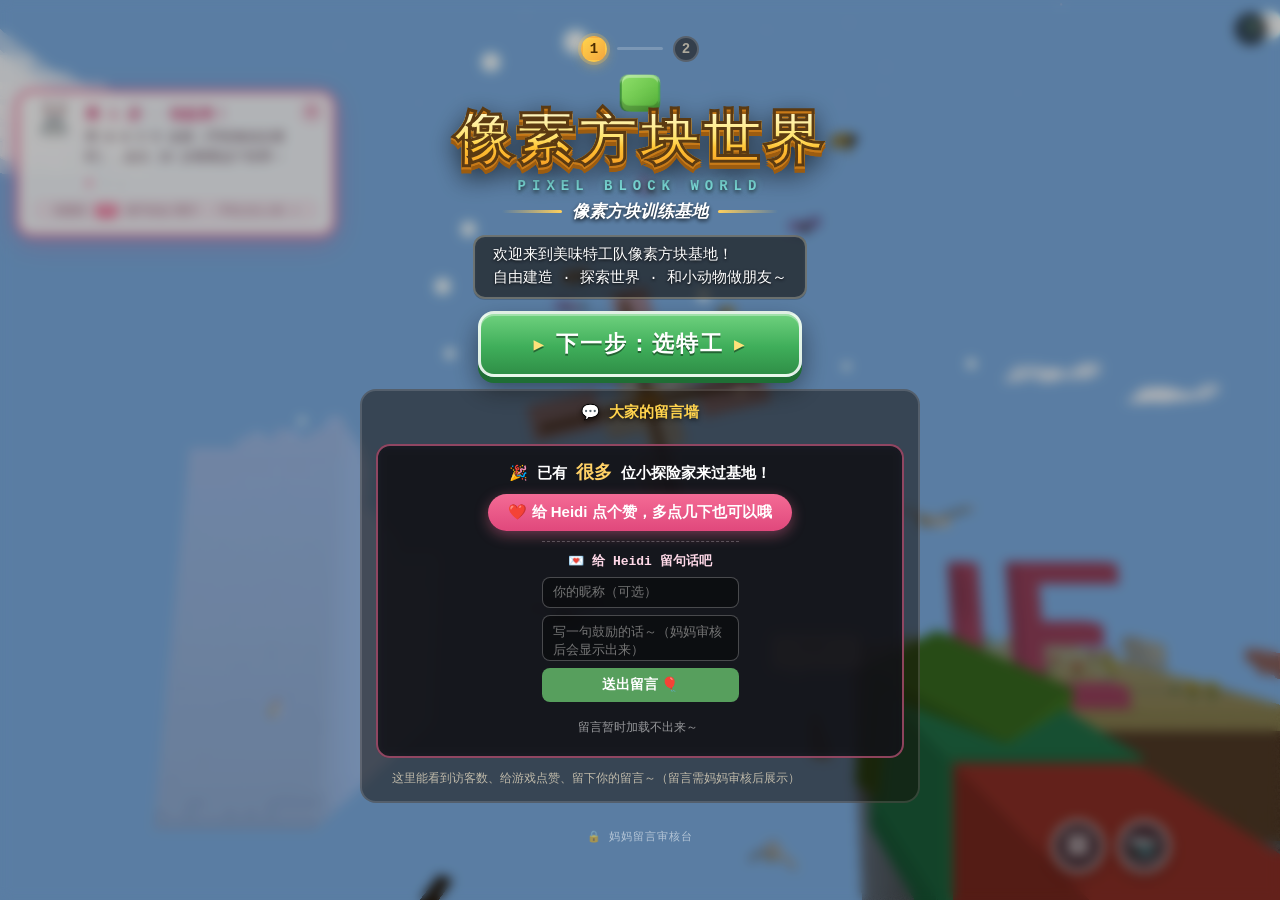
==== commit 70bef25f: "Add files via upload" ====
--- a/index.html
+++ b/index.html
@@ -5,7 +5,7 @@
   <meta name="viewport" content="width=device-width, initial-scale=1.0, maximum-scale=1.0, user-scalable=no" />
   <meta name="description" content="像素方块世界 - 3D像素风格方块世界探索游戏" />
   <title>美味特工队 · 像素方块训练基地</title>
-  <link rel="stylesheet" href="./styles/main.css?v=20260925aa" />
+  <link rel="stylesheet" href="./styles/main.css?v=20260925af" />
   <!-- 使用 importmap 引入 Three.js ES Module -->
   <script type="importmap">
   {
@@ -21,6 +21,23 @@
 
   <!-- 十字准星 -->
   <div id="crosshair">+</div>
+
+  <!-- 多人联机：队友过远时屏幕边缘方向指引（点击可一键传送到队友身边） -->
+  <div id="teamPointer" class="team-pointer" title="点击传送到队友身边">
+    <div class="tp-arrow"><span class="tp-tri"></span></div>
+    <div class="tp-info"><span class="tp-name"></span><span class="tp-dist"></span></div>
+  </div>
+
+  <!-- 多人共建：对话气泡聊天条（进入房间后显示） -->
+  <div id="chatDock" class="chat-dock">
+    <div id="chatLog" class="chat-log"></div>
+    <div class="chat-row">
+      <input id="chatInput" class="chat-input" type="text" maxlength="80"
+             placeholder="说点什么…（回车发送）" autocomplete="off" />
+      <button id="chatMicBtn" class="chat-mic" type="button" title="点一下说话，自动转成文字" aria-label="语音说话">🎤</button>
+      <button id="chatSendBtn" class="chat-send" type="button">发送</button>
+    </div>
+  </div>
 
   <!-- 当前选中方块名称提示 -->
   <div id="selectedBlockName">草地</div>
@@ -163,7 +180,7 @@
         <span class="mp-globe" aria-hidden="true">🌐</span>
         <div class="mp-head-text">
           <div class="mp-title">多人共建</div>
-          <div class="mp-subtitle">和小伙伴进同一个世界，一起搭方块！</div>
+          <div class="mp-subtitle">和小伙伴进同一个世界，一起搭方块！<span class="mp-cap-badge">每房最多 4 人</span></div>
         </div>
         <span class="mp-badge" id="mpBadge">在线</span>
       </div>
@@ -217,6 +234,8 @@
       <div class="control-row"><span class="key">C</span><span>拍照存进作品集</span></div>
       <div class="control-row"><span class="key">P</span><span>打开作品集相册</span></div>
       <div class="control-row"><span class="key">H</span><span>关闭/重开新手任务提示</span></div>
+      <div class="control-row"><span class="key">B</span><span>多人联机：队友过远时一键传送到队友身边（也可点屏幕边缘的粉色箭头）</span></div>
+      <div class="control-row"><span class="key">Enter / 🎤</span><span>多人联机：回车打字发送，或点🎤说一句话自动转文字，队友角色头顶会冒出对话小气泡</span></div>
       <div class="control-row"><span class="key">F</span><span>小彩蛋（试试看～）</span></div>
       <div class="control-row"><span class="key">Ctrl+S</span><span>💾 立即手动保存（游戏也会自动保存）</span></div>
       <div class="control-row"><span class="key">ESC</span><span>暂停</span></div>
@@ -254,6 +273,8 @@
       <button class="m-fn" data-fn="view" type="button">👁️<span>视角</span></button>
       <button class="m-fn" data-fn="fly" type="button">🕊️<span>飞行</span></button>
       <button class="m-fn" data-fn="home" type="button">🏠<span>回家</span></button>
+      <button class="m-fn m-fn-team" data-fn="team" type="button" style="display:none;">🧲<span>找队友</span></button>
+      <button class="m-fn m-fn-chat" data-fn="chat" type="button" style="display:none;">💬<span>说话</span></button>
       <button class="m-fn" data-fn="map" type="button">🗺️<span>地图</span></button>
       <button class="m-fn" data-fn="weather" type="button">🌦️<span>天气</span></button>
       <button class="m-fn" data-fn="help" type="button">❓<span>说明</span></button>
@@ -269,14 +290,14 @@
 
   <!-- 社区功能引导（开始界面的计数/点赞/留言） -->
   <script type="module">
-    import { Community } from './js/community.js?v=20260925aa';
+    import { Community } from './js/community.js?v=20260925af';
     try {
       const mount = document.getElementById('communityMount');
       if (mount) { const c = new Community(); c.mount(mount); }
     } catch (e) { console.warn('[community] 加载失败', e); }
   </script>
 
-  <script type="module" src="./js/game.js?v=20260925aa"></script>
+  <script type="module" src="./js/game.js?v=20260925af"></script>
 
   <!-- 兜底：模块若加载失败或卡住，给出可见提示而不是无限"生成世界中..." -->
   <script>
--- a/styles/main.css
+++ b/styles/main.css
@@ -2133,6 +2133,199 @@
 }
 .inv-reset-btn:hover { background: #d2457a; color: #fff; }
 
+/* ============ 多人联机：队友过远边缘指引 ============ */
+.team-pointer {
+  position: fixed;
+  left: 50%; top: 50%;
+  width: 0; height: 0;
+  z-index: 240;
+  display: none;
+  pointer-events: none;
+  user-select: none;
+  cursor: pointer;
+}
+.team-pointer.show {
+  display: block;
+  animation: tp-fade-in 0.25s ease-out;
+}
+@keyframes tp-fade-in { from { opacity: 0; } to { opacity: 1; } }
+
+.tp-arrow {
+  position: absolute;
+  left: 0; top: 0;
+  width: 54px; height: 54px;
+  margin: -27px 0 0 -27px;
+  border-radius: 50%;
+  display: flex;
+  align-items: center;
+  justify-content: center;
+  font-size: 26px;
+  color: #fff;
+  background: radial-gradient(circle at 50% 40%, rgba(244,107,149,0.95), rgba(210,69,122,0.88));
+  border: 3px solid #f4c46b;
+  box-shadow: 0 0 0 3px rgba(20,12,4,0.55), 0 0 18px rgba(244,107,149,0.85);
+}
+.tp-tri {
+  width: 0; height: 0;
+  border-left: 11px solid transparent;
+  border-right: 11px solid transparent;
+  border-bottom: 19px solid #fff;
+  filter: drop-shadow(0 2px 2px rgba(0,0,0,0.45));
+  margin-top: -8px;
+  animation: tp-pulse 1.1s ease-in-out infinite;
+}
+@keyframes tp-pulse {
+  0%, 100% { transform: scale(1); }
+  50% { transform: scale(1.18); }
+}
+.tp-arrow::after {
+  content: '';
+  position: absolute;
+  inset: -9px;
+  border-radius: 50%;
+  border: 2px dashed rgba(244,196,107,0.65);
+}
+
+.tp-info {
+  position: absolute;
+  left: 0; top: 30px;
+  transform: translateX(-50%);
+  display: flex;
+  flex-direction: column;
+  align-items: center;
+  white-space: nowrap;
+  font-family: 'Courier New', monospace;
+  pointer-events: none;
+}
+.tp-name {
+  background: rgba(20,12,4,0.85);
+  color: #ffd9ec;
+  border: 2px solid rgba(244,196,107,0.85);
+  border-radius: 8px;
+  padding: 2px 10px 3px;
+  font-size: 13px;
+  font-weight: bold;
+  line-height: 1.3;
+}
+
+/* ============ 多人共建：对话气泡聊天条 ============ */
+.chat-dock {
+  position: fixed;
+  left: 14px;
+  bottom: 12px;
+  width: 300px;
+  z-index: 235;
+  display: none;
+  flex-direction: column;
+  gap: 6px;
+  pointer-events: auto;
+}
+.chat-log {
+  display: flex;
+  flex-direction: column;
+  gap: 5px;
+  max-height: 132px;
+  overflow: hidden;
+  -webkit-mask-image: linear-gradient(to bottom, transparent 0, #000 22px);
+          mask-image: linear-gradient(to bottom, transparent 0, #000 22px);
+}
+.chat-msg {
+  align-self: flex-start;
+  max-width: 92%;
+  background: rgba(20,12,4,0.72);
+  border: 2px solid rgba(244,196,107,0.55);
+  border-radius: 10px;
+  padding: 4px 10px;
+  font-size: 13px;
+  line-height: 1.4;
+  color: #fff6e6;
+  word-break: break-word;
+  animation: chatIn 0.18s ease-out;
+}
+.chat-msg .chat-who { color: #f4c46b; font-weight: bold; margin-right: 5px; }
+.chat-msg.me {
+  align-self: flex-end;
+  background: rgba(244,107,149,0.22);
+  border-color: rgba(244,107,149,0.75);
+}
+.chat-msg.me .chat-who { color: #ff9ec4; }
+@keyframes chatIn { from { opacity: 0; transform: translateY(6px); } to { opacity: 1; transform: none; } }
+.chat-row { display: flex; gap: 6px; }
+.chat-input {
+  flex: 1;
+  min-width: 0;
+  background: rgba(10,6,0,0.62);
+  border: 2px solid rgba(244,196,107,0.7);
+  border-radius: 8px;
+  color: #fff6e6;
+  font-family: 'Courier New', "Microsoft YaHei", monospace;
+  font-size: 13px;
+  padding: 7px 10px;
+  outline: none;
+}
+.chat-input::placeholder { color: rgba(255,236,200,0.55); }
+.chat-input:focus { border-color: #f4c46b; box-shadow: 0 0 8px rgba(244,196,107,0.5); }
+.chat-send {
+  flex: none;
+  background: rgba(224,152,60,0.92);
+  color: #2a1808;
+  border: 2px solid #f4c46b;
+  border-radius: 8px;
+  font-family: 'Courier New', "Microsoft YaHei", monospace;
+  font-weight: bold;
+  font-size: 13px;
+  padding: 6px 12px;
+  cursor: pointer;
+}
+.chat-send:active { transform: translateY(1px); }
+.chat-mic {
+  flex: none;
+  width: 34px; height: 34px;
+  display: inline-flex; align-items: center; justify-content: center;
+  background: rgba(244,107,149,0.18);
+  color: #ff9ec2;
+  border: 2px solid #f46b95;
+  border-radius: 8px;
+  font-size: 16px;
+  cursor: pointer;
+  transition: background .15s, box-shadow .15s;
+}
+.chat-mic:active { transform: translateY(1px); }
+.chat-mic.listening {
+  background: #f46b95;
+  color: #fff;
+  animation: micPulse 1s ease-in-out infinite;
+  box-shadow: 0 0 12px rgba(244,107,149,0.8);
+}
+.chat-mic.unsupported { opacity: 0.35; filter: grayscale(1); }
+@keyframes micPulse {
+  0%, 100% { box-shadow: 0 0 6px rgba(244,107,149,0.6); }
+  50% { box-shadow: 0 0 16px rgba(244,107,149,1); }
+}
+@media (max-width: 640px) {
+  .chat-dock { width: 58vw; left: 8px; bottom: 8px; gap: 4px; }
+  .chat-log { max-height: 84px; }
+  .chat-msg { font-size: 12px; padding: 3px 8px; }
+  .chat-input { font-size: 12px; padding: 6px 8px; }
+  .chat-send { font-size: 12px; padding: 5px 10px; }
+  .chat-mic { width: 30px; height: 30px; font-size: 14px; }
+}
+.tp-dist {
+  margin-top: 3px;
+  background: rgba(20,12,4,0.75);
+  color: #f4c46b;
+  border-radius: 6px;
+  padding: 1px 8px 2px;
+  font-size: 11px;
+}
+/* 可点击时（桌面端）打开命中 */
+@media (hover: hover) and (pointer: fine) {
+  .team-pointer.show { pointer-events: auto; }
+}
+@media (max-width: 700px) {
+  .tp-arrow { width: 46px; height: 46px; margin: -23px 0 0 -23px; font-size: 22px; }
+  .tp-name { font-size: 12px; }
+}
 /* ===== 多人共建面板（与开始界面深色毛玻璃风统一） ===== */
 #startScreen .mp-card { width: 100%; max-width: 560px; box-sizing: border-box; }
 .mp-card {
@@ -2163,7 +2356,8 @@
   color: #ffd9ec;
   text-shadow: 0 0 10px rgba(244,107,149,.55), 0 2px 4px rgba(0,0,0,.6);
 }
-.mp-subtitle { font-size: 11.5px; color: rgba(255,255,255,.62); margin-top: 3px; letter-spacing: 1px; }
+.mp-subtitle { font-size: 11.5px; color: rgba(255,255,255,.62); margin-top: 3px; letter-spacing: 1px; display:flex; align-items:center; gap:8px; flex-wrap:wrap; justify-content:center; }
+.mp-cap-badge { font-family: 'Courier New', monospace; font-size: 10px; font-weight:bold; color:#3a2405; background:linear-gradient(#fbe08b,#eab54d); border:2px solid #f6d27a; border-radius:8px; padding:1px 7px; box-shadow:0 2px 0 #a86b1e; white-space:nowrap; }
 .mp-badge {
   flex: 0 0 auto;
   font-size: 11px;
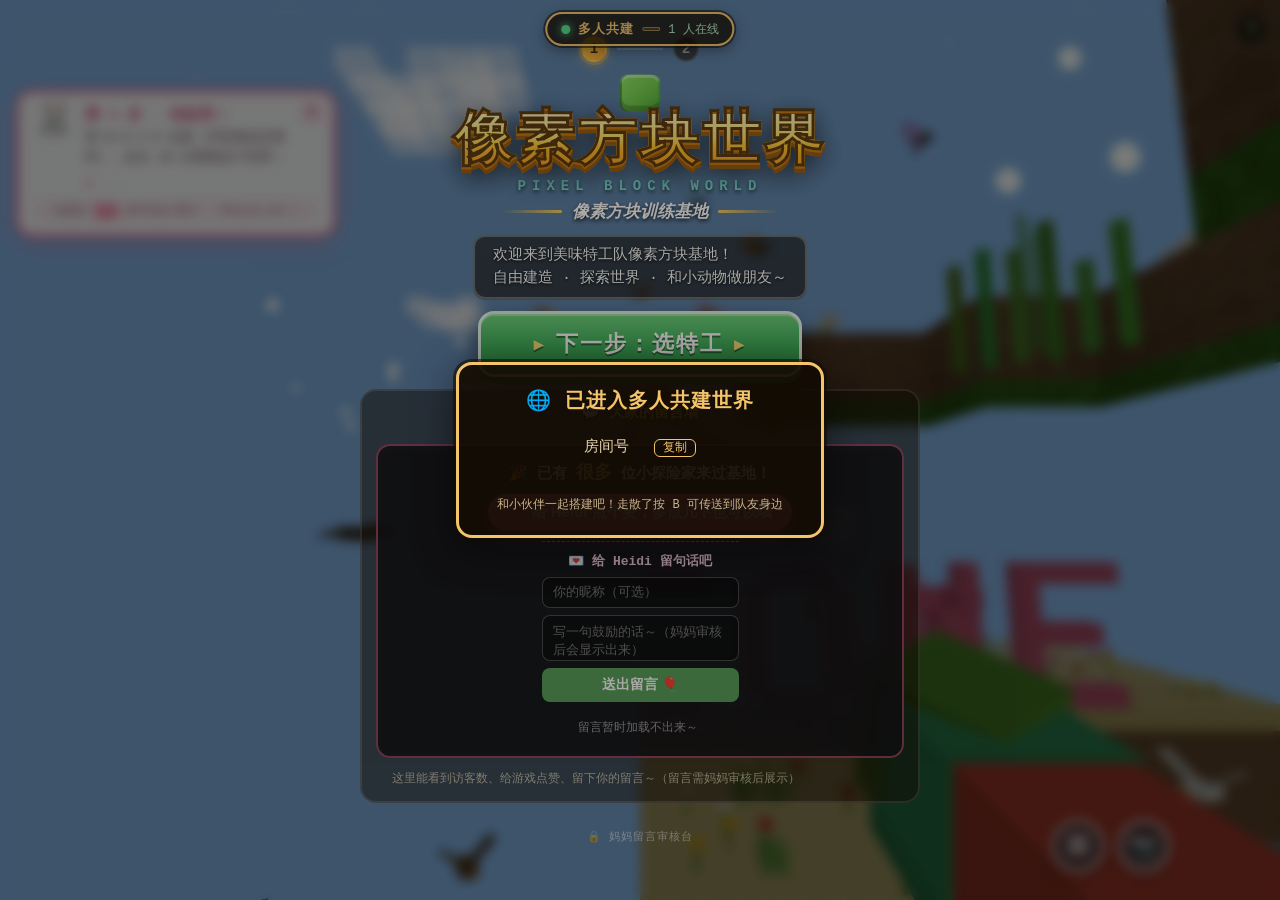
==== commit 507cdd8e: "Add files via upload" ====
--- a/index.html
+++ b/index.html
@@ -5,7 +5,7 @@
   <meta name="viewport" content="width=device-width, initial-scale=1.0, maximum-scale=1.0, user-scalable=no" />
   <meta name="description" content="像素方块世界 - 3D像素风格方块世界探索游戏" />
   <title>美味特工队 · 像素方块训练基地</title>
-  <link rel="stylesheet" href="./styles/main.css?v=20260925af" />
+  <link rel="stylesheet" href="./styles/main.css?v=20260925ah" />
   <!-- 使用 importmap 引入 Three.js ES Module -->
   <script type="importmap">
   {
@@ -26,6 +26,24 @@
   <div id="teamPointer" class="team-pointer" title="点击传送到队友身边">
     <div class="tp-arrow"><span class="tp-tri"></span></div>
     <div class="tp-info"><span class="tp-name"></span><span class="tp-dist"></span></div>
+  </div>
+
+  <!-- 多人共建：常驻状态徽章（房间号 / 在线人数，点击复制房间号） -->
+  <div id="mpBadge" class="mp-badge" title="点击复制房间号" hidden>
+    <span class="mpb-dot"></span>
+    <span class="mpb-label">多人共建</span>
+    <span class="mpb-code" id="mpBadgeCode"></span>
+    <span class="mpb-count" id="mpBadgeCount">1 人在线</span>
+  </div>
+
+  <!-- 多人共建：进入房间时的欢迎横幅 -->
+  <div id="mpBanner" class="mp-banner" hidden>
+    <div class="mpb-card">
+      <div class="mpb-title">🌐 已进入多人共建世界</div>
+      <div class="mpb-room">房间号 <b id="mpBannerCode"></b><span id="mpBannerCopy" class="mpb-copy">复制</span></div>
+      <div class="mpb-people" id="mpBannerPeople"></div>
+      <div class="mpb-hint">和小伙伴一起搭建吧！走散了按 B 可传送到队友身边</div>
+    </div>
   </div>
 
   <!-- 多人共建：对话气泡聊天条（进入房间后显示） -->
@@ -182,7 +200,7 @@
           <div class="mp-title">多人共建</div>
           <div class="mp-subtitle">和小伙伴进同一个世界，一起搭方块！<span class="mp-cap-badge">每房最多 4 人</span></div>
         </div>
-        <span class="mp-badge" id="mpBadge">在线</span>
+        <span class="mp-online-pill" id="mpOnlineBadge" aria-hidden="true">在线</span>
       </div>
       <div class="mp-card-body">
         <div class="mp-field">
@@ -206,7 +224,7 @@
           <span id="mpCodeValue" class="mp-code-value">------</span>
           <button id="mpCopy" class="mp-copy" type="button">📋 复制</button>
         </div>
-        <div id="mpStatus" class="mp-status">点「创建新房间」拿到房间码，把码发给小伙伴；或输入小伙伴的房间码加入。大家放/拆的方块会实时同步，还能看到彼此的小特工！</div>
+        <div id="mpStatus" class="mp-status">想和小伙伴一起玩，就在这里「创建房间」或输入房码「加入」；不在这里操作、直接点下方「开始冒险」，就会进入只属于你自己的单机世界。</div>
         <div class="mp-steps">
           <span>① 填昵称</span><span>② 建房或输入房码</span><span>③ 点「开始冒险」一起搭</span>
         </div>
@@ -290,14 +308,14 @@
 
   <!-- 社区功能引导（开始界面的计数/点赞/留言） -->
   <script type="module">
-    import { Community } from './js/community.js?v=20260925af';
+    import { Community } from './js/community.js?v=20260925ah';
     try {
       const mount = document.getElementById('communityMount');
       if (mount) { const c = new Community(); c.mount(mount); }
     } catch (e) { console.warn('[community] 加载失败', e); }
   </script>
 
-  <script type="module" src="./js/game.js?v=20260925af"></script>
+  <script type="module" src="./js/game.js?v=20260925ah"></script>
 
   <!-- 兜底：模块若加载失败或卡住，给出可见提示而不是无限"生成世界中..." -->
   <script>
--- a/styles/main.css
+++ b/styles/main.css
@@ -2249,6 +2249,15 @@
   border-color: rgba(244,107,149,0.75);
 }
 .chat-msg.me .chat-who { color: #ff9ec4; }
+.chat-msg.sys {
+  align-self: center;
+  background: rgba(10, 6, 0, 0.55);
+  border: 1px dashed rgba(244, 196, 107, 0.45);
+  color: #d8c49a;
+  font-size: 12px;
+  padding: 2px 10px;
+  text-align: center;
+}
 @keyframes chatIn { from { opacity: 0; transform: translateY(6px); } to { opacity: 1; transform: none; } }
 .chat-row { display: flex; gap: 6px; }
 .chat-input {
@@ -2322,6 +2331,115 @@
 @media (hover: hover) and (pointer: fine) {
   .team-pointer.show { pointer-events: auto; }
 }
+
+/* ========== 多人共建：常驻状态徽章 ========== */
+.mp-badge {
+  position: fixed;
+  top: 12px;
+  left: 50%;
+  transform: translateX(-50%);
+  z-index: 240;
+  display: flex;
+  align-items: center;
+  gap: 8px;
+  padding: 6px 14px;
+  background: rgba(20, 12, 4, 0.78);
+  border: 2px solid #f4c46b;
+  border-radius: 999px;
+  box-shadow: 0 0 0 2px rgba(20, 12, 4, 0.55), 0 4px 14px rgba(0, 0, 0, 0.4);
+  font-family: 'Courier New', monospace;
+  font-size: 13px;
+  color: #ffeec9;
+  cursor: pointer;
+  user-select: none;
+  white-space: nowrap;
+}
+.mp-badge:hover { background: rgba(38, 24, 8, 0.9); }
+.mpb-dot {
+  width: 9px;
+  height: 9px;
+  border-radius: 50%;
+  background: #57d98a;
+  box-shadow: 0 0 8px #57d98a;
+  animation: mpbPulse 1.6s ease-in-out infinite;
+  flex: 0 0 auto;
+}
+@keyframes mpbPulse {
+  0%, 100% { opacity: 1; transform: scale(1); }
+  50% { opacity: 0.45; transform: scale(0.75); }
+}
+.mpb-label { color: #f4c46b; font-weight: bold; letter-spacing: 1px; }
+.mpb-code {
+  font-weight: bold;
+  font-size: 15px;
+  color: #fff;
+  background: rgba(244, 196, 107, 0.16);
+  border: 1px solid rgba(244, 196, 107, 0.5);
+  border-radius: 6px;
+  padding: 1px 8px;
+  letter-spacing: 2px;
+}
+.mpb-count { color: #bfe8c9; font-size: 12px; }
+
+/* ========== 多人共建：进房欢迎横幅 ========== */
+.mp-banner {
+  position: fixed;
+  inset: 0;
+  z-index: 320;
+  display: flex;
+  align-items: center;
+  justify-content: center;
+  background: rgba(10, 6, 0, 0.35);
+  pointer-events: none;
+}
+.mp-banner .mpb-card {
+  pointer-events: none;
+  text-align: center;
+  background: rgba(20, 12, 4, 0.92);
+  border: 3px solid #f4c46b;
+  box-shadow: 0 0 0 3px rgba(20, 12, 4, 0.6), 0 10px 40px rgba(0, 0, 0, 0.55);
+  border-radius: 16px;
+  padding: 22px 38px;
+  font-family: 'Courier New', monospace;
+  color: #ffeec9;
+  animation: mpbPop 0.35s cubic-bezier(0.2, 1.4, 0.4, 1);
+}
+@keyframes mpbPop {
+  from { transform: scale(0.8); opacity: 0; }
+  to { transform: scale(1); opacity: 1; }
+}
+.mp-banner.hide .mpb-card { opacity: 0; transform: translateY(-12px) scale(0.98); transition: opacity 0.5s, transform 0.5s; }
+.mpb-title { font-size: 20px; font-weight: bold; color: #f4c46b; letter-spacing: 1px; }
+.mpb-room { margin-top: 12px; font-size: 15px; color: #e9d6ad; }
+.mpb-room b {
+  font-size: 30px;
+  color: #fff;
+  letter-spacing: 5px;
+  margin: 0 8px;
+  text-shadow: 0 0 14px rgba(244, 196, 107, 0.7);
+}
+.mpb-copy {
+  font-size: 12px;
+  color: #f4c46b;
+  border: 1px solid #f4c46b;
+  border-radius: 6px;
+  padding: 1px 8px;
+  cursor: pointer;
+  pointer-events: auto;
+}
+.mpb-copy:hover { background: #f4c46b; color: #2a1a06; }
+.mpb-people { margin-top: 10px; font-size: 14px; color: #bfe8c9; min-height: 18px; }
+.mpb-hint { margin-top: 8px; font-size: 12px; color: #c9b58d; }
+
+@media (max-width: 700px) {
+  .mp-badge { top: 8px; padding: 5px 10px; gap: 6px; font-size: 11px; }
+  .mpb-code { font-size: 13px; letter-spacing: 1px; padding: 1px 6px; }
+  .mpb-count { font-size: 11px; }
+  .mp-banner .mpb-card { padding: 18px 22px; max-width: 86vw; }
+  .mpb-title { font-size: 17px; }
+  .mpb-room b { font-size: 24px; letter-spacing: 3px; }
+}
+
 @media (max-width: 700px) {
   .tp-arrow { width: 46px; height: 46px; margin: -23px 0 0 -23px; font-size: 22px; }
   .tp-name { font-size: 12px; }
@@ -2358,7 +2476,7 @@
 }
 .mp-subtitle { font-size: 11.5px; color: rgba(255,255,255,.62); margin-top: 3px; letter-spacing: 1px; display:flex; align-items:center; gap:8px; flex-wrap:wrap; justify-content:center; }
 .mp-cap-badge { font-family: 'Courier New', monospace; font-size: 10px; font-weight:bold; color:#3a2405; background:linear-gradient(#fbe08b,#eab54d); border:2px solid #f6d27a; border-radius:8px; padding:1px 7px; box-shadow:0 2px 0 #a86b1e; white-space:nowrap; }
-.mp-badge {
+.mp-online-pill {
   flex: 0 0 auto;
   font-size: 11px;
   font-weight: bold;
@@ -2369,7 +2487,7 @@
   border: 1px solid rgba(126, 226, 150, 0.5);
   letter-spacing: 1px;
 }
-.mp-badge::before { content: '●'; color: #7ee296; margin-right: 4px; font-size: 9px; vertical-align: middle; }
+.mp-online-pill::before { content: '●'; color: #7ee296; margin-right: 4px; font-size: 9px; vertical-align: middle; }
 .mp-card-body { padding: 14px 16px 15px; display: flex; flex-direction: column; gap: 12px; }
 .mp-field { display: flex; flex-direction: column; gap: 5px; }
 .mp-field label { font-size: 12px; font-weight: bold; color: #ffb3cf; letter-spacing: 2px; }
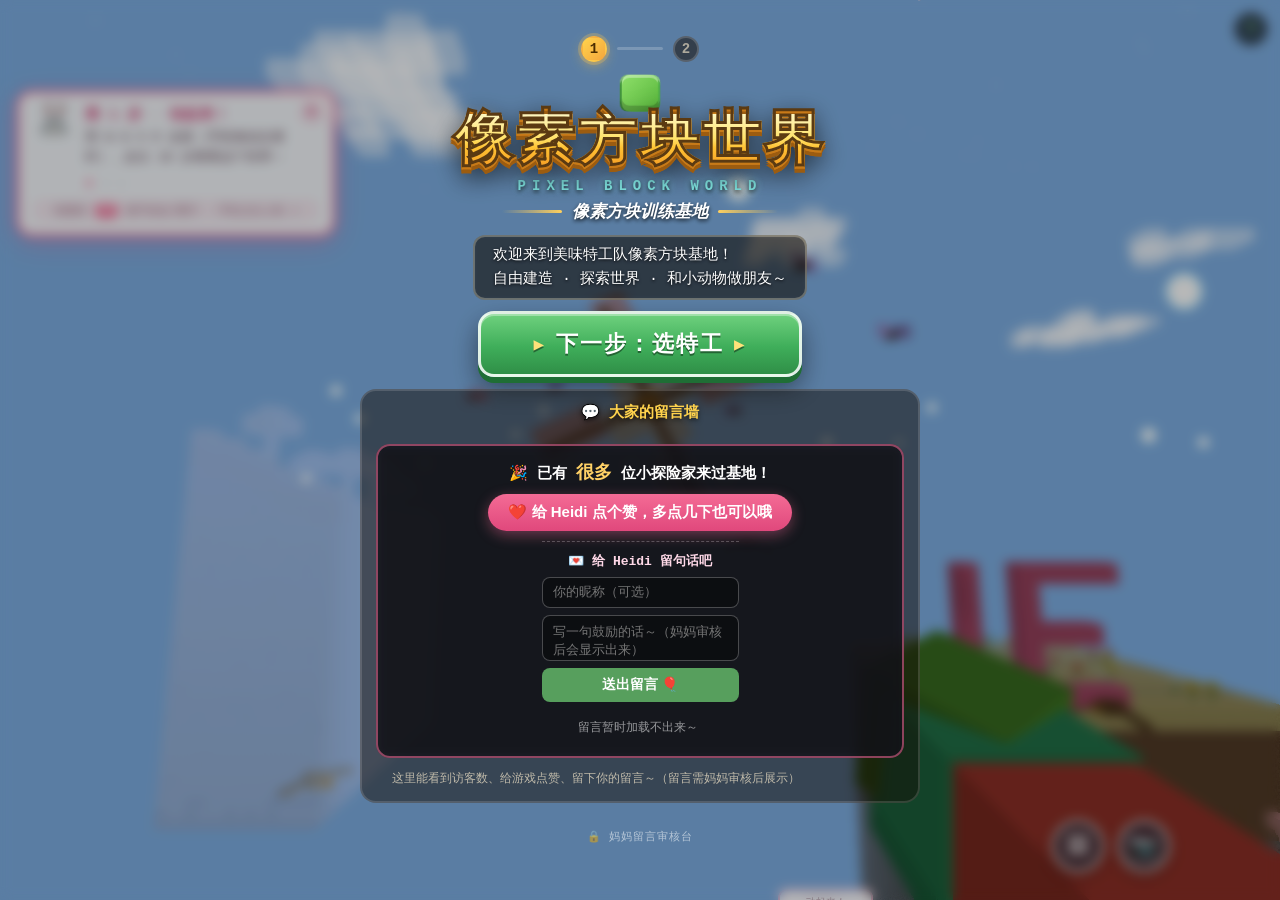
==== commit de8256ef: "Add files via upload" ====
--- a/index.html
+++ b/index.html
@@ -5,7 +5,7 @@
   <meta name="viewport" content="width=device-width, initial-scale=1.0, maximum-scale=1.0, user-scalable=no" />
   <meta name="description" content="像素方块世界 - 3D像素风格方块世界探索游戏" />
   <title>美味特工队 · 像素方块训练基地</title>
-  <link rel="stylesheet" href="./styles/main.css?v=20260925ah" />
+  <link rel="stylesheet" href="./styles/main.css?v=20260925ai" />
   <!-- 使用 importmap 引入 Three.js ES Module -->
   <script type="importmap">
   {
@@ -308,14 +308,14 @@
 
   <!-- 社区功能引导（开始界面的计数/点赞/留言） -->
   <script type="module">
-    import { Community } from './js/community.js?v=20260925ah';
+    import { Community } from './js/community.js?v=20260925ai';
     try {
       const mount = document.getElementById('communityMount');
       if (mount) { const c = new Community(); c.mount(mount); }
     } catch (e) { console.warn('[community] 加载失败', e); }
   </script>
 
-  <script type="module" src="./js/game.js?v=20260925ah"></script>
+  <script type="module" src="./js/game.js?v=20260925ai"></script>
 
   <!-- 兜底：模块若加载失败或卡住，给出可见提示而不是无限"生成世界中..." -->
   <script>
--- a/styles/main.css
+++ b/styles/main.css
@@ -1,6 +1,9 @@
 /* ============================================
    像素方块世界 - 游戏界面样式
    ============================================ */
+
+/* hidden 属性必须真正隐藏（防止 display 规则覆盖，如多人徽章/横幅） */
+[hidden] { display: none !important; }
 
 /* 全局重置 */
 * {
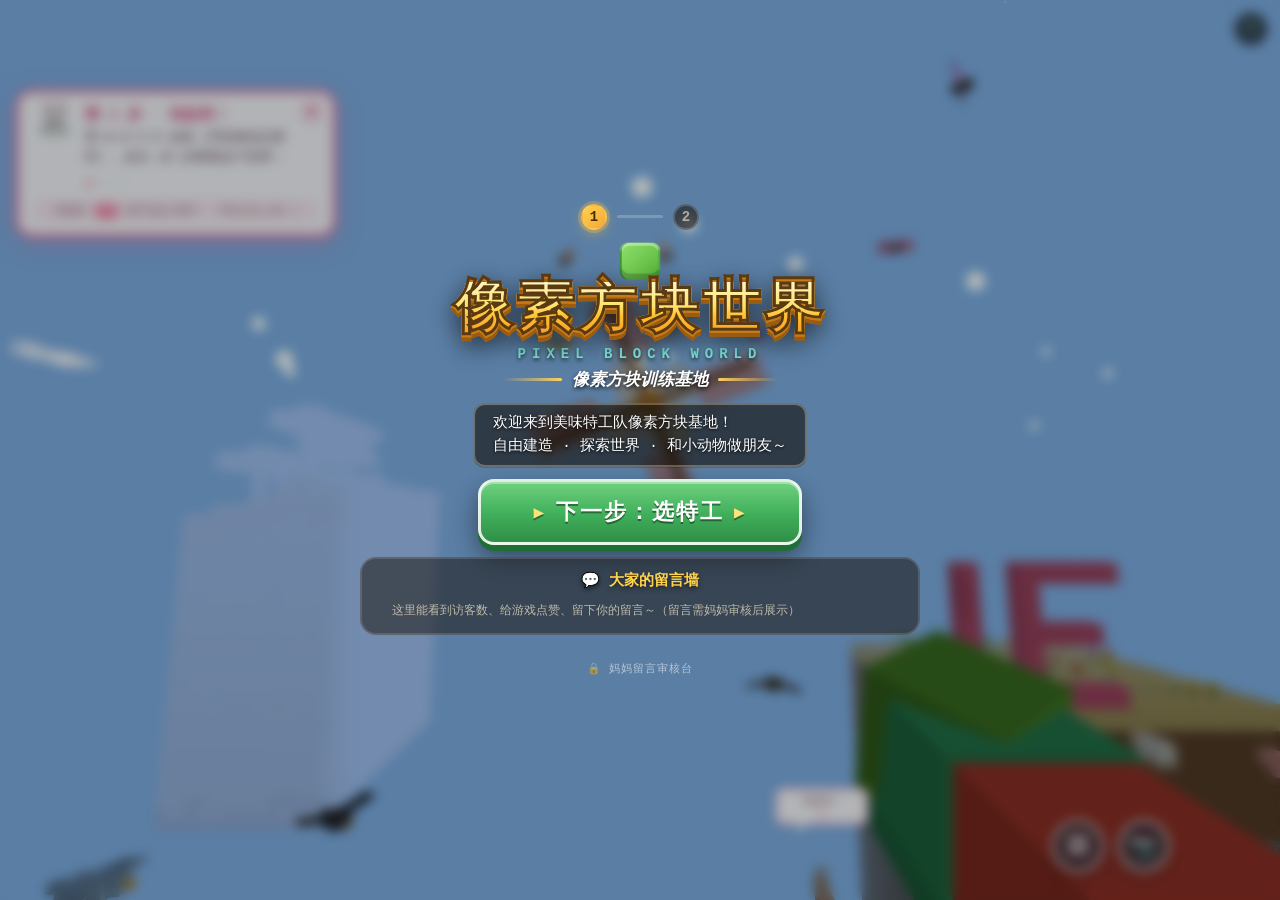
==== commit 91fb0b66: "Add files via upload" ====
--- a/index.html
+++ b/index.html
@@ -5,7 +5,7 @@
   <meta name="viewport" content="width=device-width, initial-scale=1.0, maximum-scale=1.0, user-scalable=no" />
   <meta name="description" content="像素方块世界 - 3D像素风格方块世界探索游戏" />
   <title>美味特工队 · 像素方块训练基地</title>
-  <link rel="stylesheet" href="./styles/main.css?v=20260925ai" />
+  <link rel="stylesheet" href="./styles/main.css?v=20260925aj" />
   <!-- 使用 importmap 引入 Three.js ES Module -->
   <script type="importmap">
   {
@@ -304,18 +304,18 @@
 
   <!-- 游戏主模块 -->
   <!-- Supabase 浏览器库（本地自包含，用于访客计数/点赞/留言） -->
-  <script src="./js/lib/supabase.umd.js"></script>
+  <script src="./js/lib/supabase.umd.js?v=20260925aj"></script>
 
   <!-- 社区功能引导（开始界面的计数/点赞/留言） -->
   <script type="module">
-    import { Community } from './js/community.js?v=20260925ai';
+    import { Community } from './js/community.js?v=20260925aj';
     try {
       const mount = document.getElementById('communityMount');
       if (mount) { const c = new Community(); c.mount(mount); }
     } catch (e) { console.warn('[community] 加载失败', e); }
   </script>
 
-  <script type="module" src="./js/game.js?v=20260925ai"></script>
+  <script type="module" src="./js/game.js?v=20260925aj"></script>
 
   <!-- 兜底：模块若加载失败或卡住，给出可见提示而不是无限"生成世界中..." -->
   <script>
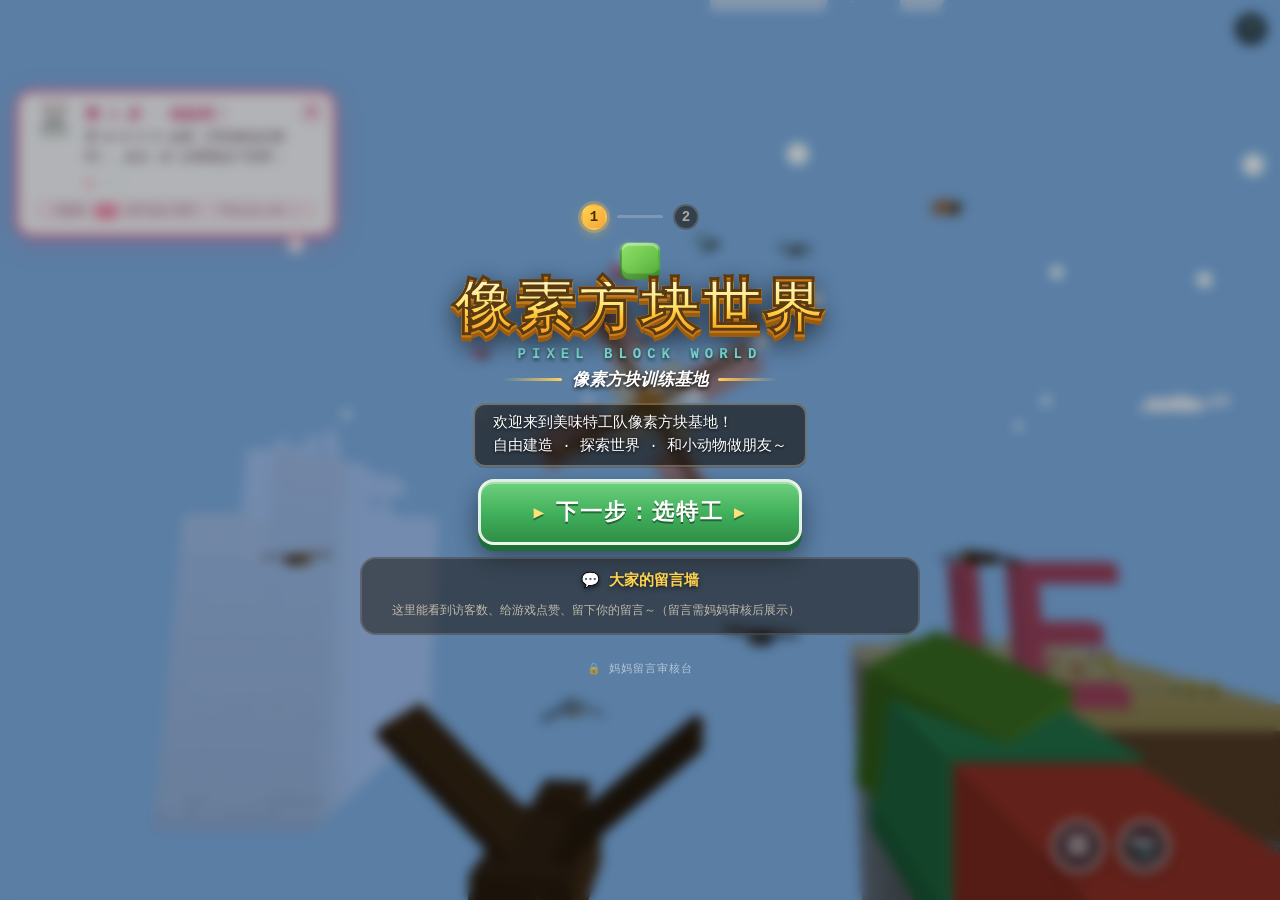
==== commit cda6600e: "Add files via upload" ====
--- a/index.html
+++ b/index.html
@@ -5,7 +5,7 @@
   <meta name="viewport" content="width=device-width, initial-scale=1.0, maximum-scale=1.0, user-scalable=no" />
   <meta name="description" content="像素方块世界 - 3D像素风格方块世界探索游戏" />
   <title>美味特工队 · 像素方块训练基地</title>
-  <link rel="stylesheet" href="./styles/main.css?v=20260925aj" />
+  <link rel="stylesheet" href="./styles/main.css?v=20260925al" />
   <!-- 使用 importmap 引入 Three.js ES Module -->
   <script type="importmap">
   {
@@ -21,6 +21,7 @@
 
   <!-- 十字准星 -->
   <div id="crosshair">+</div>
+  <div id="seatHint" class="seat-hint" hidden></div>
 
   <!-- 多人联机：队友过远时屏幕边缘方向指引（点击可一键传送到队友身边） -->
   <div id="teamPointer" class="team-pointer" title="点击传送到队友身边">
@@ -92,7 +93,7 @@
       <div class="control-row"><span class="key">P</span><span>🖼 打开作品集相册</span></div>
       <div class="control-row"><span class="key">Q</span><span>❔ 打开 / 收起本操作说明</span></div>
       <div class="control-row"><span class="key">H</span><span>🐰 关闭 / 重开新手任务提示</span></div>
-      <div class="control-row"><span class="key">F</span><span>小彩蛋（试试看～）</span></div>
+      <div class="control-row"><span class="key">F</span><span>对准椅子/沙发坐下、对准床躺下（再按或移动起身）</span></div>
       <div class="control-row"><span class="key">Ctrl+S</span><span>💾 立即手动保存（也会自动保存）</span></div>
       <div class="control-row"><span class="key">ESC</span><span>暂停</span></div>
     </div>
@@ -277,6 +278,7 @@
     <!-- 右侧操作按钮 -->
     <div id="actionButtons">
       <button id="btnJump" class="action-btn">跳</button>
+      <button id="btnSeat" class="action-btn" type="button">坐</button>
       <button id="btnBreak" class="action-btn">拆</button>
       <button id="btnPlace" class="action-btn">放</button>
     </div>
@@ -304,18 +306,18 @@
 
   <!-- 游戏主模块 -->
   <!-- Supabase 浏览器库（本地自包含，用于访客计数/点赞/留言） -->
-  <script src="./js/lib/supabase.umd.js?v=20260925aj"></script>
+  <script src="./js/lib/supabase.umd.js?v=20260925al"></script>
 
   <!-- 社区功能引导（开始界面的计数/点赞/留言） -->
   <script type="module">
-    import { Community } from './js/community.js?v=20260925aj';
+    import { Community } from './js/community.js?v=20260925al';
     try {
       const mount = document.getElementById('communityMount');
       if (mount) { const c = new Community(); c.mount(mount); }
     } catch (e) { console.warn('[community] 加载失败', e); }
   </script>
 
-  <script type="module" src="./js/game.js?v=20260925aj"></script>
+  <script type="module" src="./js/game.js?v=20260925al"></script>
 
   <!-- 兜底：模块若加载失败或卡住，给出可见提示而不是无限"生成世界中..." -->
   <script>
--- a/styles/main.css
+++ b/styles/main.css
@@ -47,6 +47,27 @@
   opacity: 0.8;
   display: none;
 }
+
+/* 家具坐/卧提示 */
+.seat-hint {
+  position: fixed;
+  top: calc(50% + 34px);
+  left: 50%;
+  transform: translateX(-50%);
+  z-index: 11;
+  pointer-events: none;
+  padding: 7px 14px;
+  border-radius: 10px;
+  background: rgba(20, 12, 4, 0.82);
+  border: 2px solid #f4c46b;
+  color: #fff3dc;
+  font-family: 'Courier New', monospace;
+  font-size: 14px;
+  font-weight: 700;
+  white-space: nowrap;
+  box-shadow: 0 4px 14px rgba(0,0,0,0.35);
+}
+.seat-hint b { color: #f4c46b; margin: 0 3px; }
 
 /* 物品栏 */
 #hotbar {
@@ -1368,6 +1389,14 @@
   text-shadow: 0 1px 2px rgba(0,0,0,0.5);
   transition: background 0.1s, border-color 0.1s;
 }
+
+#btnSeat {
+  display: none;
+  background: rgba(244, 196, 107, 0.24);
+  border-color: rgba(244, 196, 107, 0.75);
+  color: #fff3dc;
+}
+#btnSeat.show { display: block; }
 
 .action-btn:active {
   background: rgba(255, 255, 255, 0.25);
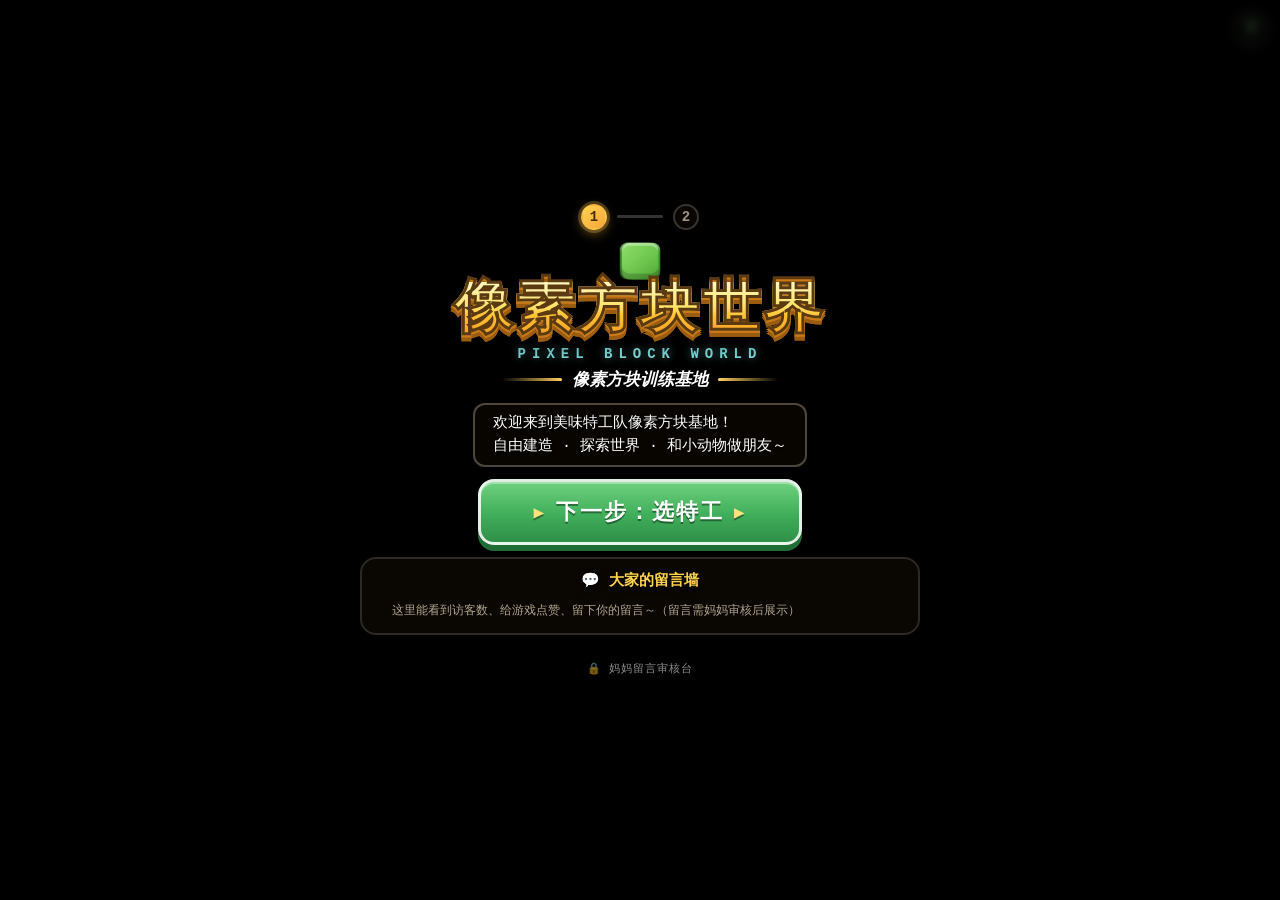
==== commit 98f2655b: "Add files via upload" ====
--- a/index.html
+++ b/index.html
@@ -5,7 +5,7 @@
   <meta name="viewport" content="width=device-width, initial-scale=1.0, maximum-scale=1.0, user-scalable=no" />
   <meta name="description" content="像素方块世界 - 3D像素风格方块世界探索游戏" />
   <title>美味特工队 · 像素方块训练基地</title>
-  <link rel="stylesheet" href="./styles/main.css?v=20260925al" />
+  <link rel="stylesheet" href="./styles/main.css?v=20260925an" />
   <!-- 使用 importmap 引入 Three.js ES Module -->
   <script type="importmap">
   {
@@ -18,6 +18,9 @@
 <body>
   <!-- 游戏渲染画布 -->
   <canvas id="gameCanvas"></canvas>
+
+  <!-- 运行时错误浮层（任何异常直接显示在屏幕上，便于排查，普通玩家通常看不到） -->
+  <div id="errOverlay" class="err-overlay" hidden></div>
 
   <!-- 十字准星 -->
   <div id="crosshair">+</div>
@@ -306,18 +309,54 @@
 
   <!-- 游戏主模块 -->
   <!-- Supabase 浏览器库（本地自包含，用于访客计数/点赞/留言） -->
-  <script src="./js/lib/supabase.umd.js?v=20260925al"></script>
+  <script src="./js/lib/supabase.umd.js?v=20260925an"></script>
 
   <!-- 社区功能引导（开始界面的计数/点赞/留言） -->
   <script type="module">
-    import { Community } from './js/community.js?v=20260925al';
+    import { Community } from './js/community.js?v=20260925an';
     try {
       const mount = document.getElementById('communityMount');
       if (mount) { const c = new Community(); c.mount(mount); }
     } catch (e) { console.warn('[community] 加载失败', e); }
   </script>
 
-  <script type="module" src="./js/game.js?v=20260925al"></script>
+  <script type="module" src="./js/game.js?v=20260925an"></script>
+
+  <!-- 零依赖兜底：即使游戏模块加载失败/卡住，欢迎页"下一步"也能翻到选特工页 -->
+  <script>
+  (function () {
+    function goStep(n) {
+      var steps = document.querySelectorAll('#startScreen .start-step');
+      var dots = document.querySelectorAll('#startScreen .step-dots .sd');
+      steps.forEach(function (s) {
+        var on = s.getAttribute('data-step') === String(n);
+        s.classList.toggle('active', on);
+        if (on) s.removeAttribute('hidden'); else s.setAttribute('hidden', '');
+      });
+      dots.forEach(function (d) {
+        d.classList.toggle('active', (d.textContent || '').trim() === String(n));
+      });
+    }
+    function onNext(e) {
+      var step2 = document.querySelector('#startScreen .start-step[data-step="2"]');
+      // 第 2 步已显示则交给 game.js；否则本兜底负责翻页（绝不重复拦截）
+      if (step2 && !step2.hasAttribute('hidden')) return;
+      if (e) { e.preventDefault(); e.stopPropagation(); }
+      goStep(2);
+    }
+    function bindFallback() {
+      var btn = document.getElementById('stepNextBtn');
+      if (btn && !btn.__fallbackBound) {
+        btn.__fallbackBound = true;
+        btn.addEventListener('click', onNext, true);
+        btn.addEventListener('touchstart', onNext, { passive: false, capture: true });
+      }
+    }
+    if (document.readyState === 'loading') {
+      document.addEventListener('DOMContentLoaded', bindFallback);
+    } else { bindFallback(); }
+  })();
+  </script>
 
   <!-- 兜底：模块若加载失败或卡住，给出可见提示而不是无限"生成世界中..." -->
   <script>
--- a/styles/main.css
+++ b/styles/main.css
@@ -4,6 +4,27 @@
 
 /* hidden 属性必须真正隐藏（防止 display 规则覆盖，如多人徽章/横幅） */
 [hidden] { display: none !important; }
+
+/* 运行时错误浮层：出问题时直接在屏幕上提示，便于家长截图排查 */
+.err-overlay {
+  position: fixed;
+  left: 12px;
+  top: 12px;
+  z-index: 10000;
+  max-width: min(92vw, 640px);
+  max-height: 46vh;
+  overflow: auto;
+  padding: 10px 12px;
+  background: rgba(40, 0, 0, 0.88);
+  border: 2px solid #ff6b6b;
+  border-radius: 8px;
+  color: #ffe3e3;
+  font: 12px/1.5 'Courier New', monospace;
+  white-space: pre-wrap;
+  word-break: break-word;
+  pointer-events: auto;
+}
+.err-overlay b { color: #ff9b9b; }
 
 /* 全局重置 */
 * {
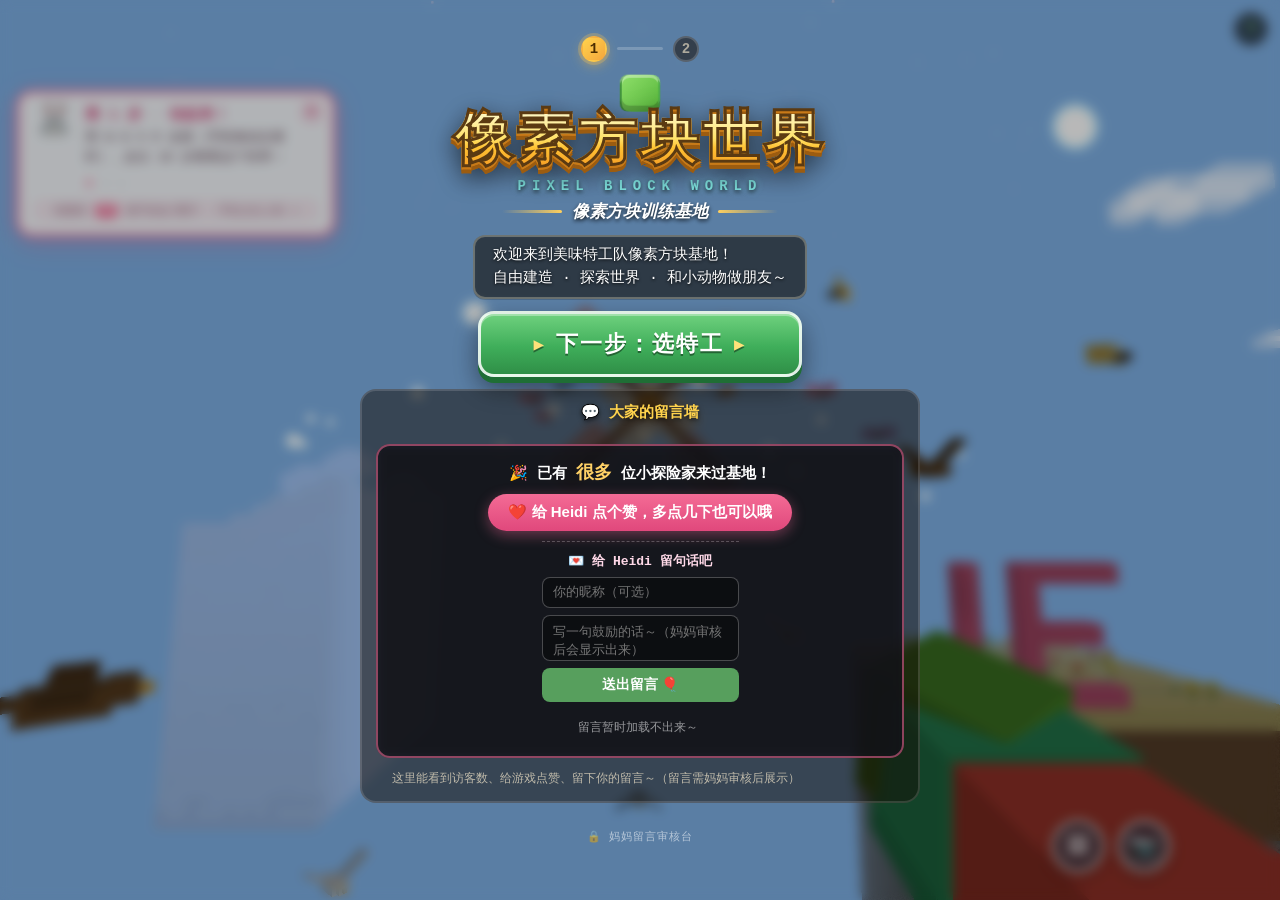
==== commit 689b081f: "Add files via upload" ====
--- a/index.html
+++ b/index.html
@@ -5,7 +5,7 @@
   <meta name="viewport" content="width=device-width, initial-scale=1.0, maximum-scale=1.0, user-scalable=no" />
   <meta name="description" content="像素方块世界 - 3D像素风格方块世界探索游戏" />
   <title>美味特工队 · 像素方块训练基地</title>
-  <link rel="stylesheet" href="./styles/main.css?v=20260925an" />
+  <link rel="stylesheet" href="./styles/main.css?v=20260925ai" />
   <!-- 使用 importmap 引入 Three.js ES Module -->
   <script type="importmap">
   {
@@ -19,12 +19,8 @@
   <!-- 游戏渲染画布 -->
   <canvas id="gameCanvas"></canvas>
 
-  <!-- 运行时错误浮层（任何异常直接显示在屏幕上，便于排查，普通玩家通常看不到） -->
-  <div id="errOverlay" class="err-overlay" hidden></div>
-
   <!-- 十字准星 -->
   <div id="crosshair">+</div>
-  <div id="seatHint" class="seat-hint" hidden></div>
 
   <!-- 多人联机：队友过远时屏幕边缘方向指引（点击可一键传送到队友身边） -->
   <div id="teamPointer" class="team-pointer" title="点击传送到队友身边">
@@ -96,7 +92,7 @@
       <div class="control-row"><span class="key">P</span><span>🖼 打开作品集相册</span></div>
       <div class="control-row"><span class="key">Q</span><span>❔ 打开 / 收起本操作说明</span></div>
       <div class="control-row"><span class="key">H</span><span>🐰 关闭 / 重开新手任务提示</span></div>
-      <div class="control-row"><span class="key">F</span><span>对准椅子/沙发坐下、对准床躺下（再按或移动起身）</span></div>
+      <div class="control-row"><span class="key">F</span><span>小彩蛋（试试看～）</span></div>
       <div class="control-row"><span class="key">Ctrl+S</span><span>💾 立即手动保存（也会自动保存）</span></div>
       <div class="control-row"><span class="key">ESC</span><span>暂停</span></div>
     </div>
@@ -281,7 +277,6 @@
     <!-- 右侧操作按钮 -->
     <div id="actionButtons">
       <button id="btnJump" class="action-btn">跳</button>
-      <button id="btnSeat" class="action-btn" type="button">坐</button>
       <button id="btnBreak" class="action-btn">拆</button>
       <button id="btnPlace" class="action-btn">放</button>
     </div>
@@ -309,54 +304,18 @@
 
   <!-- 游戏主模块 -->
   <!-- Supabase 浏览器库（本地自包含，用于访客计数/点赞/留言） -->
-  <script src="./js/lib/supabase.umd.js?v=20260925an"></script>
+  <script src="./js/lib/supabase.umd.js"></script>
 
   <!-- 社区功能引导（开始界面的计数/点赞/留言） -->
   <script type="module">
-    import { Community } from './js/community.js?v=20260925an';
+    import { Community } from './js/community.js?v=20260925ai';
     try {
       const mount = document.getElementById('communityMount');
       if (mount) { const c = new Community(); c.mount(mount); }
     } catch (e) { console.warn('[community] 加载失败', e); }
   </script>
 
-  <script type="module" src="./js/game.js?v=20260925an"></script>
-
-  <!-- 零依赖兜底：即使游戏模块加载失败/卡住，欢迎页"下一步"也能翻到选特工页 -->
-  <script>
-  (function () {
-    function goStep(n) {
-      var steps = document.querySelectorAll('#startScreen .start-step');
-      var dots = document.querySelectorAll('#startScreen .step-dots .sd');
-      steps.forEach(function (s) {
-        var on = s.getAttribute('data-step') === String(n);
-        s.classList.toggle('active', on);
-        if (on) s.removeAttribute('hidden'); else s.setAttribute('hidden', '');
-      });
-      dots.forEach(function (d) {
-        d.classList.toggle('active', (d.textContent || '').trim() === String(n));
-      });
-    }
-    function onNext(e) {
-      var step2 = document.querySelector('#startScreen .start-step[data-step="2"]');
-      // 第 2 步已显示则交给 game.js；否则本兜底负责翻页（绝不重复拦截）
-      if (step2 && !step2.hasAttribute('hidden')) return;
-      if (e) { e.preventDefault(); e.stopPropagation(); }
-      goStep(2);
-    }
-    function bindFallback() {
-      var btn = document.getElementById('stepNextBtn');
-      if (btn && !btn.__fallbackBound) {
-        btn.__fallbackBound = true;
-        btn.addEventListener('click', onNext, true);
-        btn.addEventListener('touchstart', onNext, { passive: false, capture: true });
-      }
-    }
-    if (document.readyState === 'loading') {
-      document.addEventListener('DOMContentLoaded', bindFallback);
-    } else { bindFallback(); }
-  })();
-  </script>
+  <script type="module" src="./js/game.js?v=20260925ai"></script>
 
   <!-- 兜底：模块若加载失败或卡住，给出可见提示而不是无限"生成世界中..." -->
   <script>
--- a/styles/main.css
+++ b/styles/main.css
@@ -4,27 +4,6 @@
 
 /* hidden 属性必须真正隐藏（防止 display 规则覆盖，如多人徽章/横幅） */
 [hidden] { display: none !important; }
-
-/* 运行时错误浮层：出问题时直接在屏幕上提示，便于家长截图排查 */
-.err-overlay {
-  position: fixed;
-  left: 12px;
-  top: 12px;
-  z-index: 10000;
-  max-width: min(92vw, 640px);
-  max-height: 46vh;
-  overflow: auto;
-  padding: 10px 12px;
-  background: rgba(40, 0, 0, 0.88);
-  border: 2px solid #ff6b6b;
-  border-radius: 8px;
-  color: #ffe3e3;
-  font: 12px/1.5 'Courier New', monospace;
-  white-space: pre-wrap;
-  word-break: break-word;
-  pointer-events: auto;
-}
-.err-overlay b { color: #ff9b9b; }
 
 /* 全局重置 */
 * {
@@ -68,27 +47,6 @@
   opacity: 0.8;
   display: none;
 }
-
-/* 家具坐/卧提示 */
-.seat-hint {
-  position: fixed;
-  top: calc(50% + 34px);
-  left: 50%;
-  transform: translateX(-50%);
-  z-index: 11;
-  pointer-events: none;
-  padding: 7px 14px;
-  border-radius: 10px;
-  background: rgba(20, 12, 4, 0.82);
-  border: 2px solid #f4c46b;
-  color: #fff3dc;
-  font-family: 'Courier New', monospace;
-  font-size: 14px;
-  font-weight: 700;
-  white-space: nowrap;
-  box-shadow: 0 4px 14px rgba(0,0,0,0.35);
-}
-.seat-hint b { color: #f4c46b; margin: 0 3px; }
 
 /* 物品栏 */
 #hotbar {
@@ -1410,14 +1368,6 @@
   text-shadow: 0 1px 2px rgba(0,0,0,0.5);
   transition: background 0.1s, border-color 0.1s;
 }
-
-#btnSeat {
-  display: none;
-  background: rgba(244, 196, 107, 0.24);
-  border-color: rgba(244, 196, 107, 0.75);
-  color: #fff3dc;
-}
-#btnSeat.show { display: block; }
 
 .action-btn:active {
   background: rgba(255, 255, 255, 0.25);
